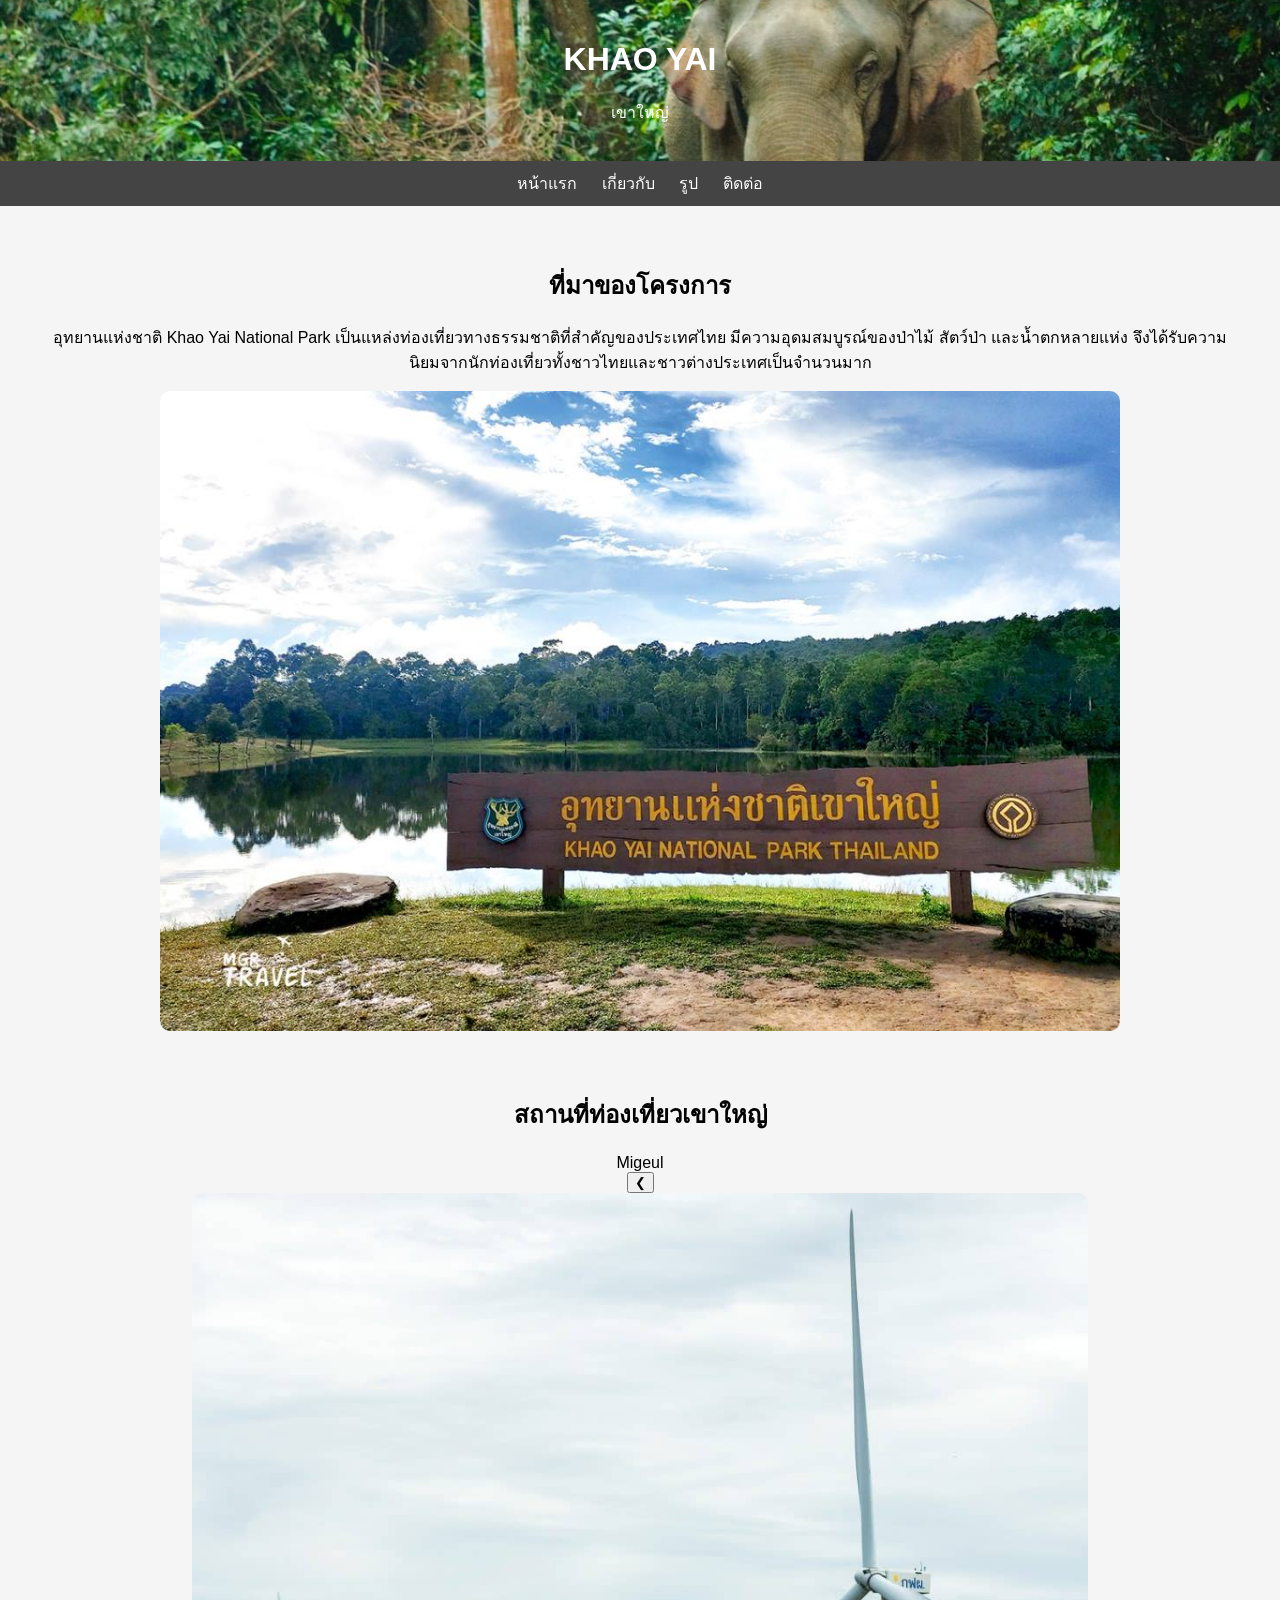
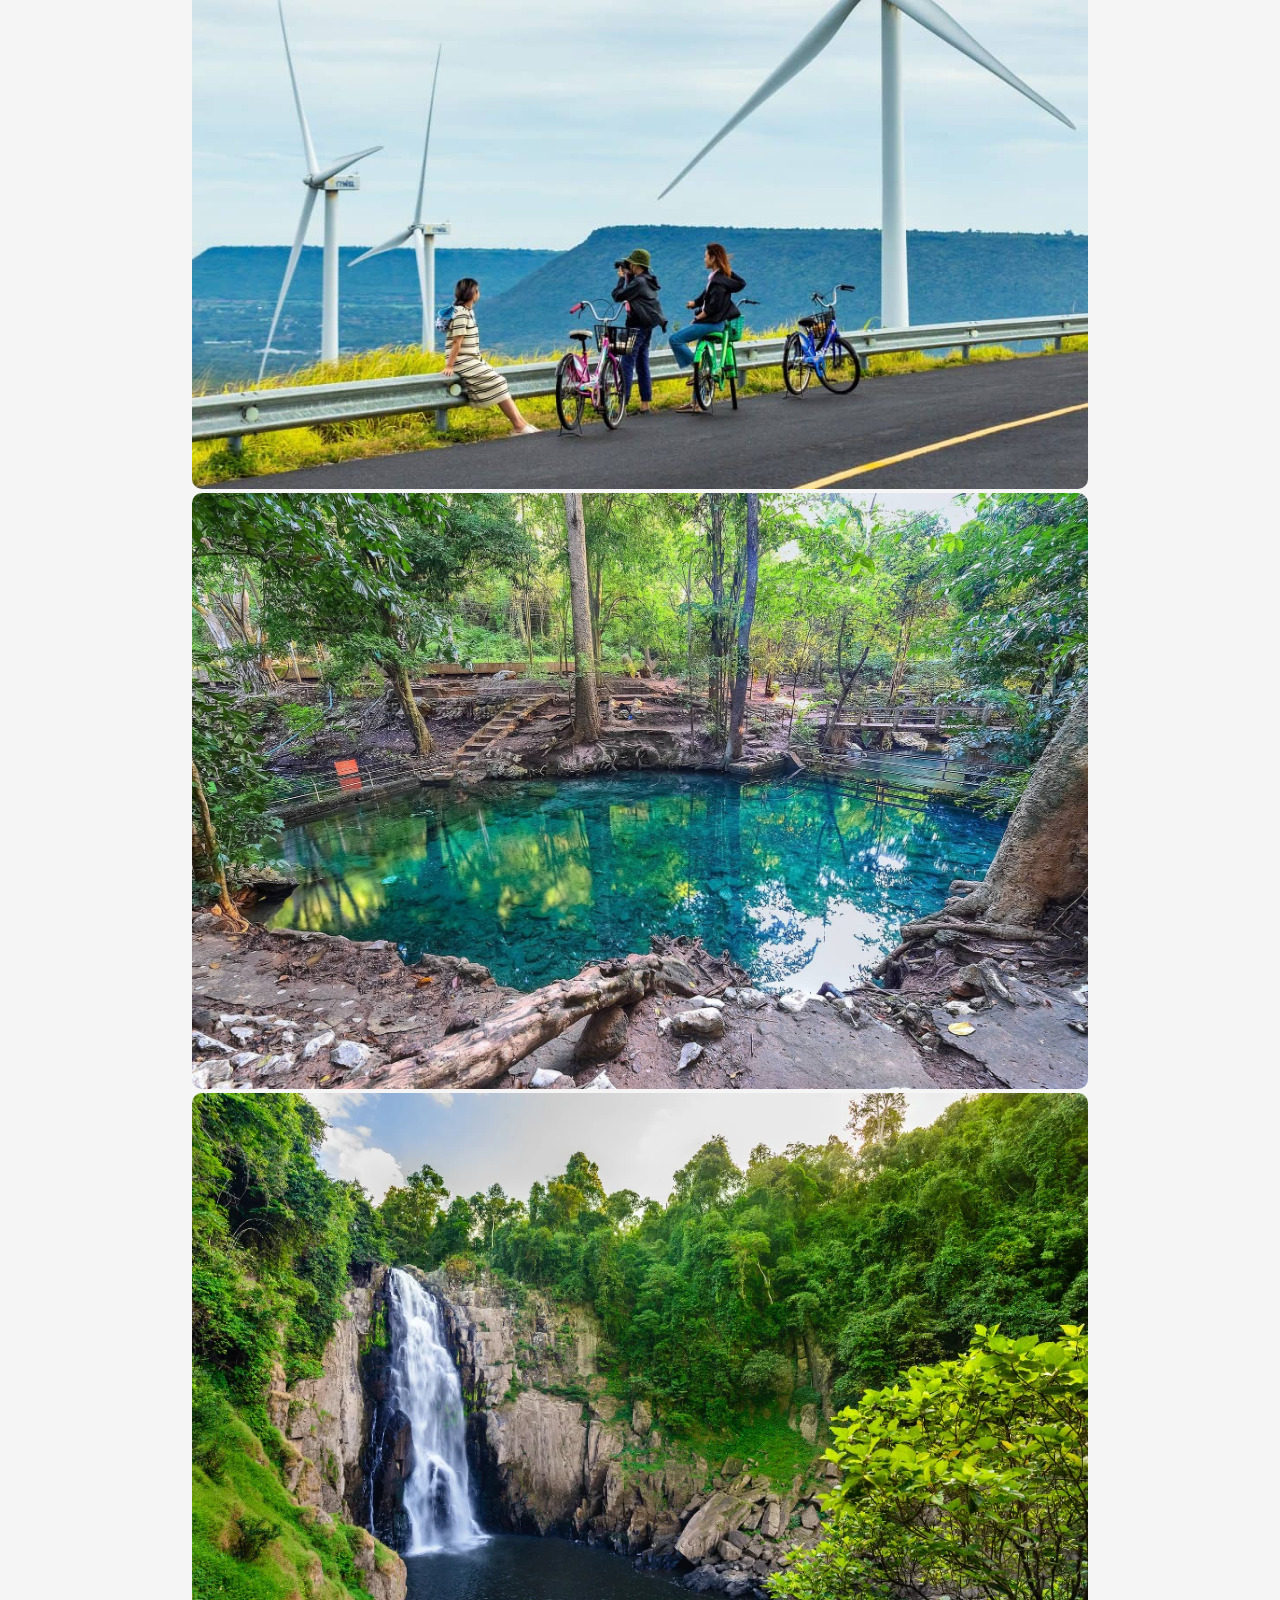
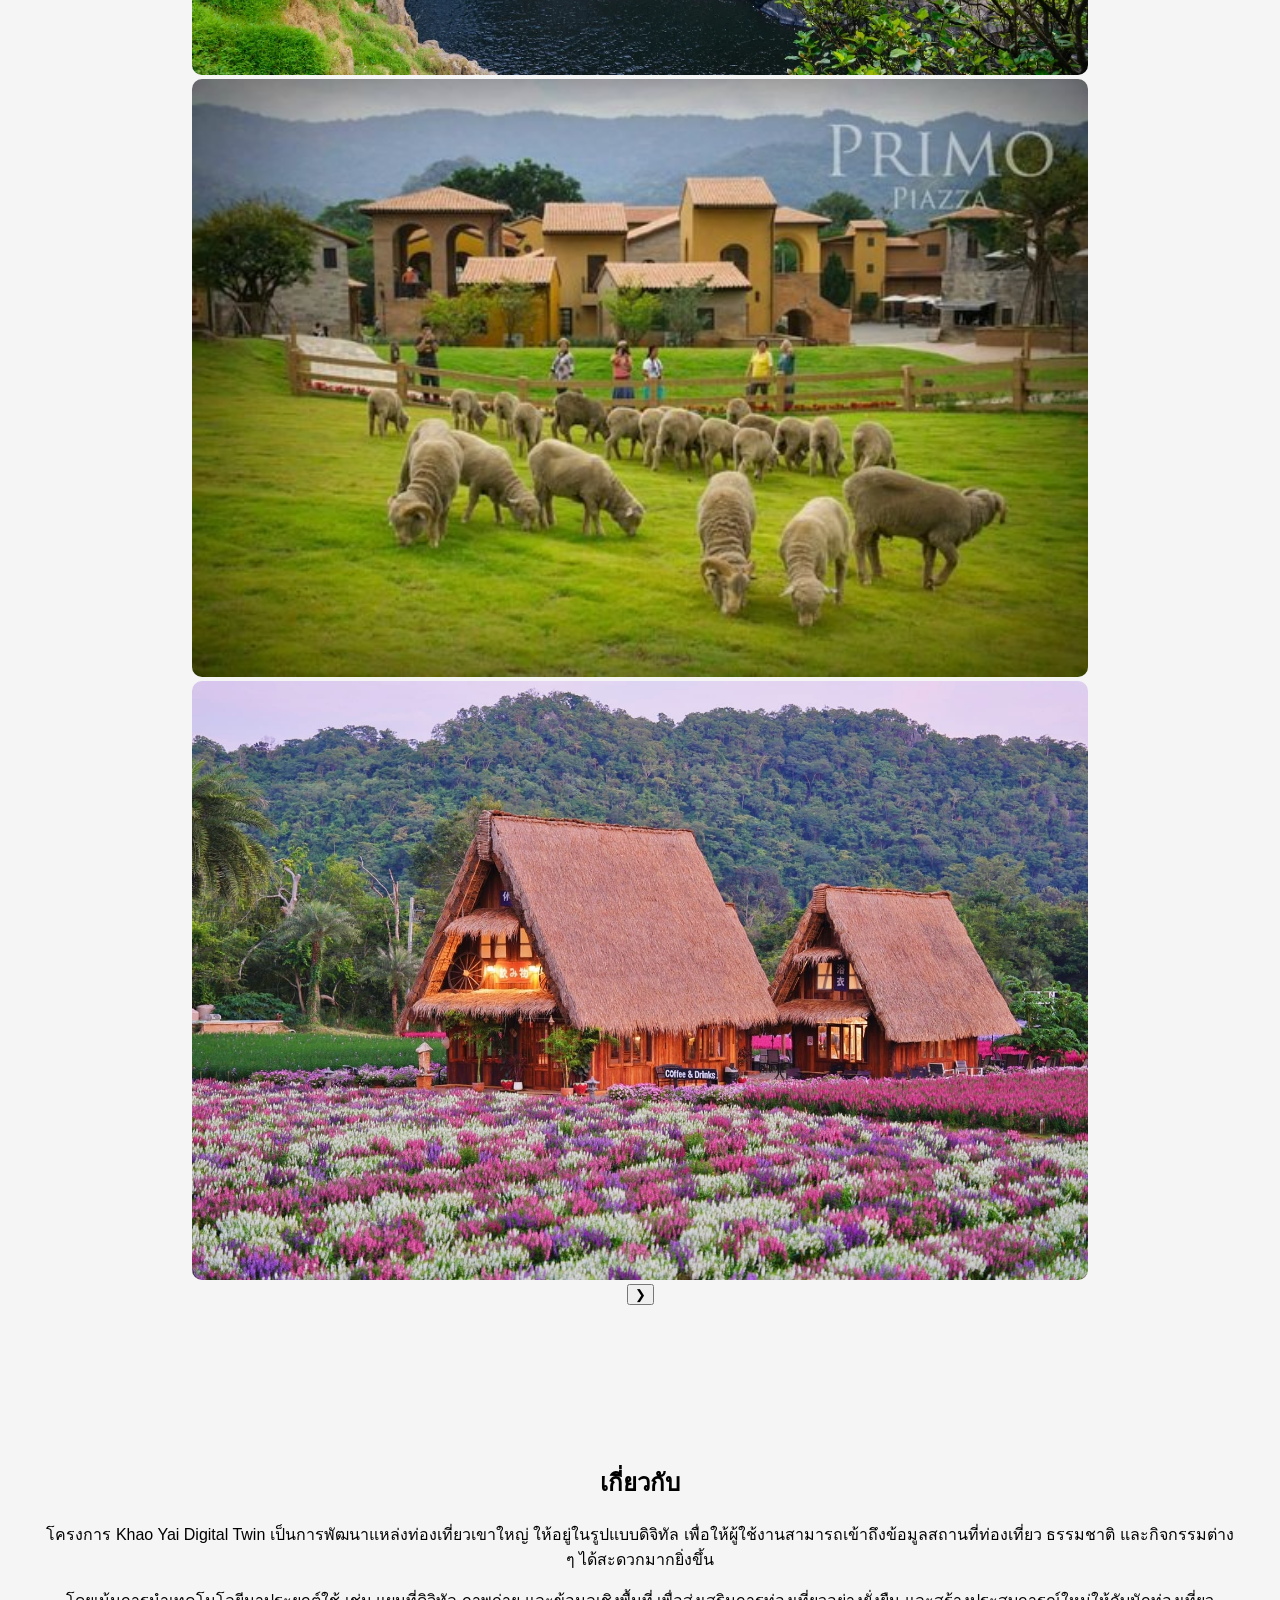
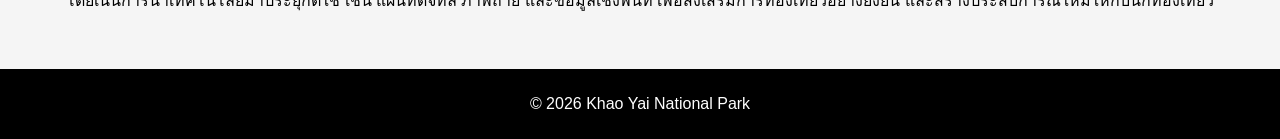
==== index.html @ 173e45ea "Update index.html" ====
<!DOCTYPE html>
<html lang="th">
<head>
<meta charset="UTF-8">
<title>KHAO YAI</title>

<style>

body{
    font-family: Arial;
    margin:0;
    background:#f5f5f5;
}
header{
background-image:url("เขาใหญ่3.jpg");
background-size:cover;
background-position:center;
color:white;
padding:20px;
text-align:center;
}

nav{
    background:#444;
    padding:10px;
    text-align:center;
}

nav a{
    color:white;
    margin:10px;
    text-decoration:none;
}

section{
    padding:40px;
    text-align:center;
}

img{
    width:80%;
    border-radius:10px;
}
footer{
    background:#000;
    color:white;
    text-align:center;
    padding:10px;
}

</style>
</head>

<body>

<header>
<h1>KHAO YAI</h1>
<p>เขาใหญ่</p>
</header>

<nav>
<a href="#">หน้าแรก</a>
<a href="#adout">เกี่ยวกับ</a>
<a href="#">รูป</a>
<a href="#">ติดต่อ</a>
</nav>

<section>

<h2>ที่มาของโครงการ</h2>

<p>
อุทยานแห่งชาติ Khao Yai National Park เป็นแหล่งท่องเที่ยวทางธรรมชาติที่สำคัญของประเทศไทย มีความอุดมสมบูรณ์ของป่าไม้ สัตว์ป่า และน้ำตกหลายแห่ง จึงได้รับความนิยมจากนักท่องเที่ยวทั้งชาวไทยและชาวต่างประเทศเป็นจำนวนมาก
</p>

<img src="เขาใหญ่1.jpg">
<section>

<h2>สถานที่ท่องเที่ยวเขาใหญ่</h2>


Migeul
<div class="slider-container">
    <button class="prev" onclick="moveSlide(-1)">&#10094;</button>

    <div class="slider" id="mainSlider">
        <div class="slide active">
            <img src="ที่เที่ยว1.jpg" onclick="openModal(this.src)">
        </div>
        <div class="slide">
            <img src="ที่เที่ยว2.jpg" onclick="openModal(this.src)">
        </div>
        <div class="slide">
            <img src="ที่เที่ยว3.jpg" onclick="openModal(this.src)">
        </div>
        <div class="slide">
            <img src="ที่เที่ยว4.jpg" onclick="openModal(this.src)">
        </div>
        <div class="slide">
            <img src="ที่เที่ยว5.jpg" onclick="openModal(this.src)">
        </div>
    </div>

    <button class="next" onclick="moveSlide(1)">&#10095;</button>
</div>
</section>

<!-- Modal (รูปใหญ่) -->
<div id="modal" class="modal" onclick="closeModal()">
  <img id="modalImg">
</div>
</section>
<section id="about">
  <h2>เกี่ยวกับ</h2>
  <p>
    โครงการ Khao Yai Digital Twin เป็นการพัฒนาแหล่งท่องเที่ยวเขาใหญ่
    ให้อยู่ในรูปแบบดิจิทัล เพื่อให้ผู้ใช้งานสามารถเข้าถึงข้อมูลสถานที่ท่องเที่ยว
    ธรรมชาติ และกิจกรรมต่าง ๆ ได้สะดวกมากยิ่งขึ้น
  </p>

  <p>
    โดยเน้นการนำเทคโนโลยีมาประยุกต์ใช้ เช่น แผนที่ดิจิทัล ภาพถ่าย และข้อมูลเชิงพื้นที่
    เพื่อส่งเสริมการท่องเที่ยวอย่างยั่งยืน และสร้างประสบการณ์ใหม่ให้กับนักท่องเที่ยว
  </p>
</section>
<footer>
<p>© 2026 Khao Yai National Park</p>
</footer>

</body>
</html>
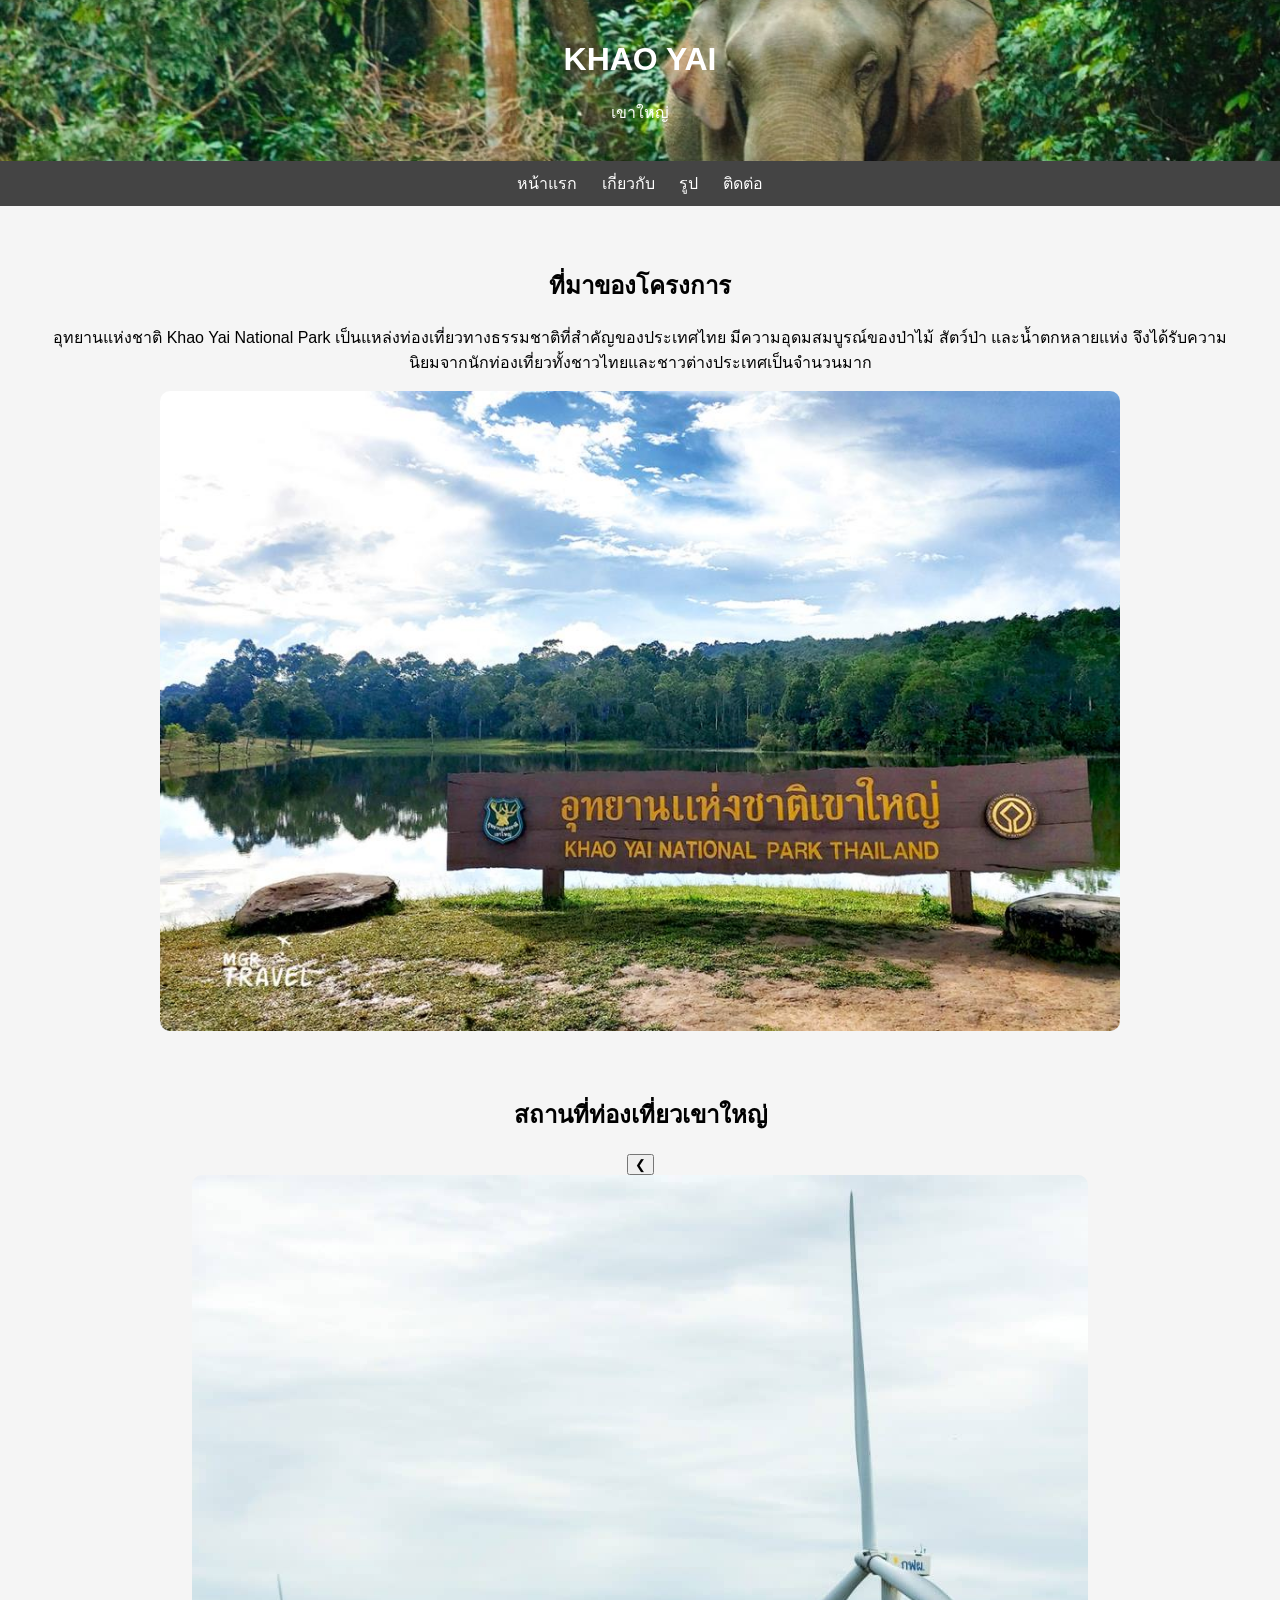
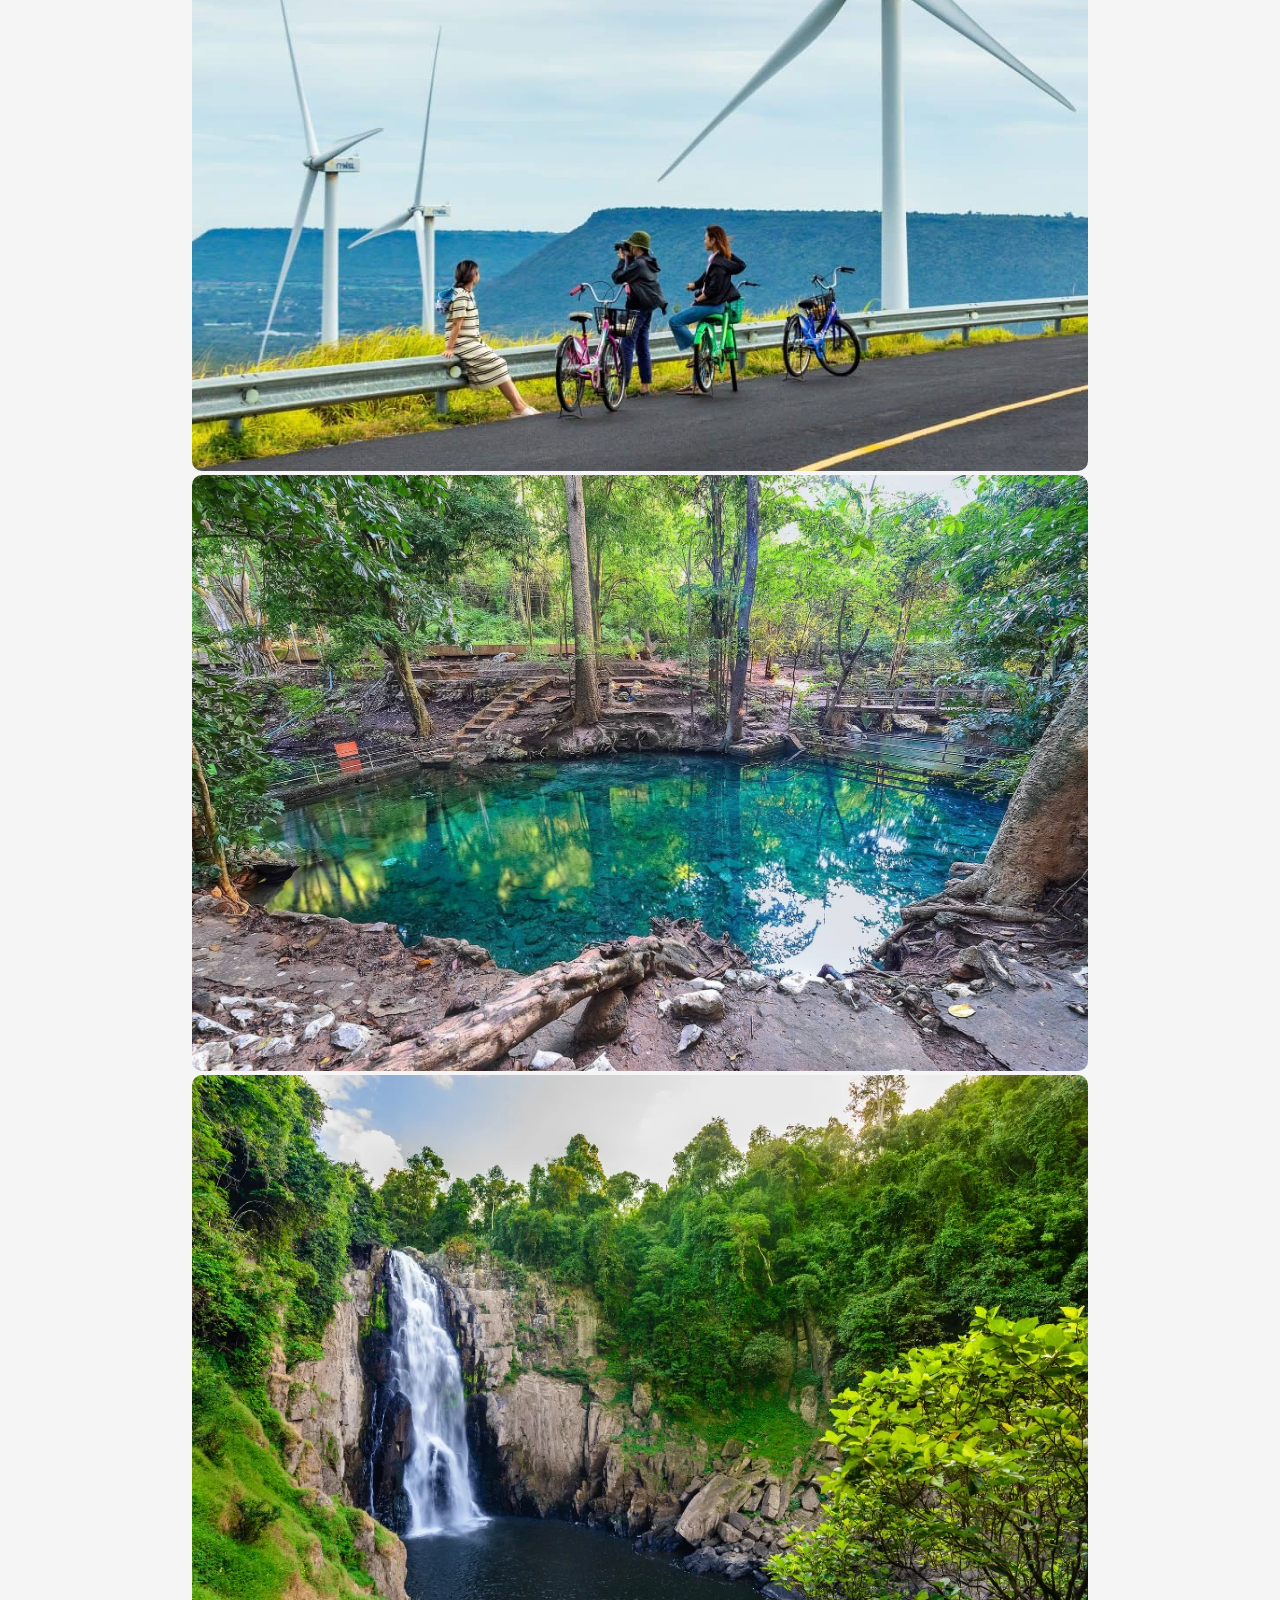
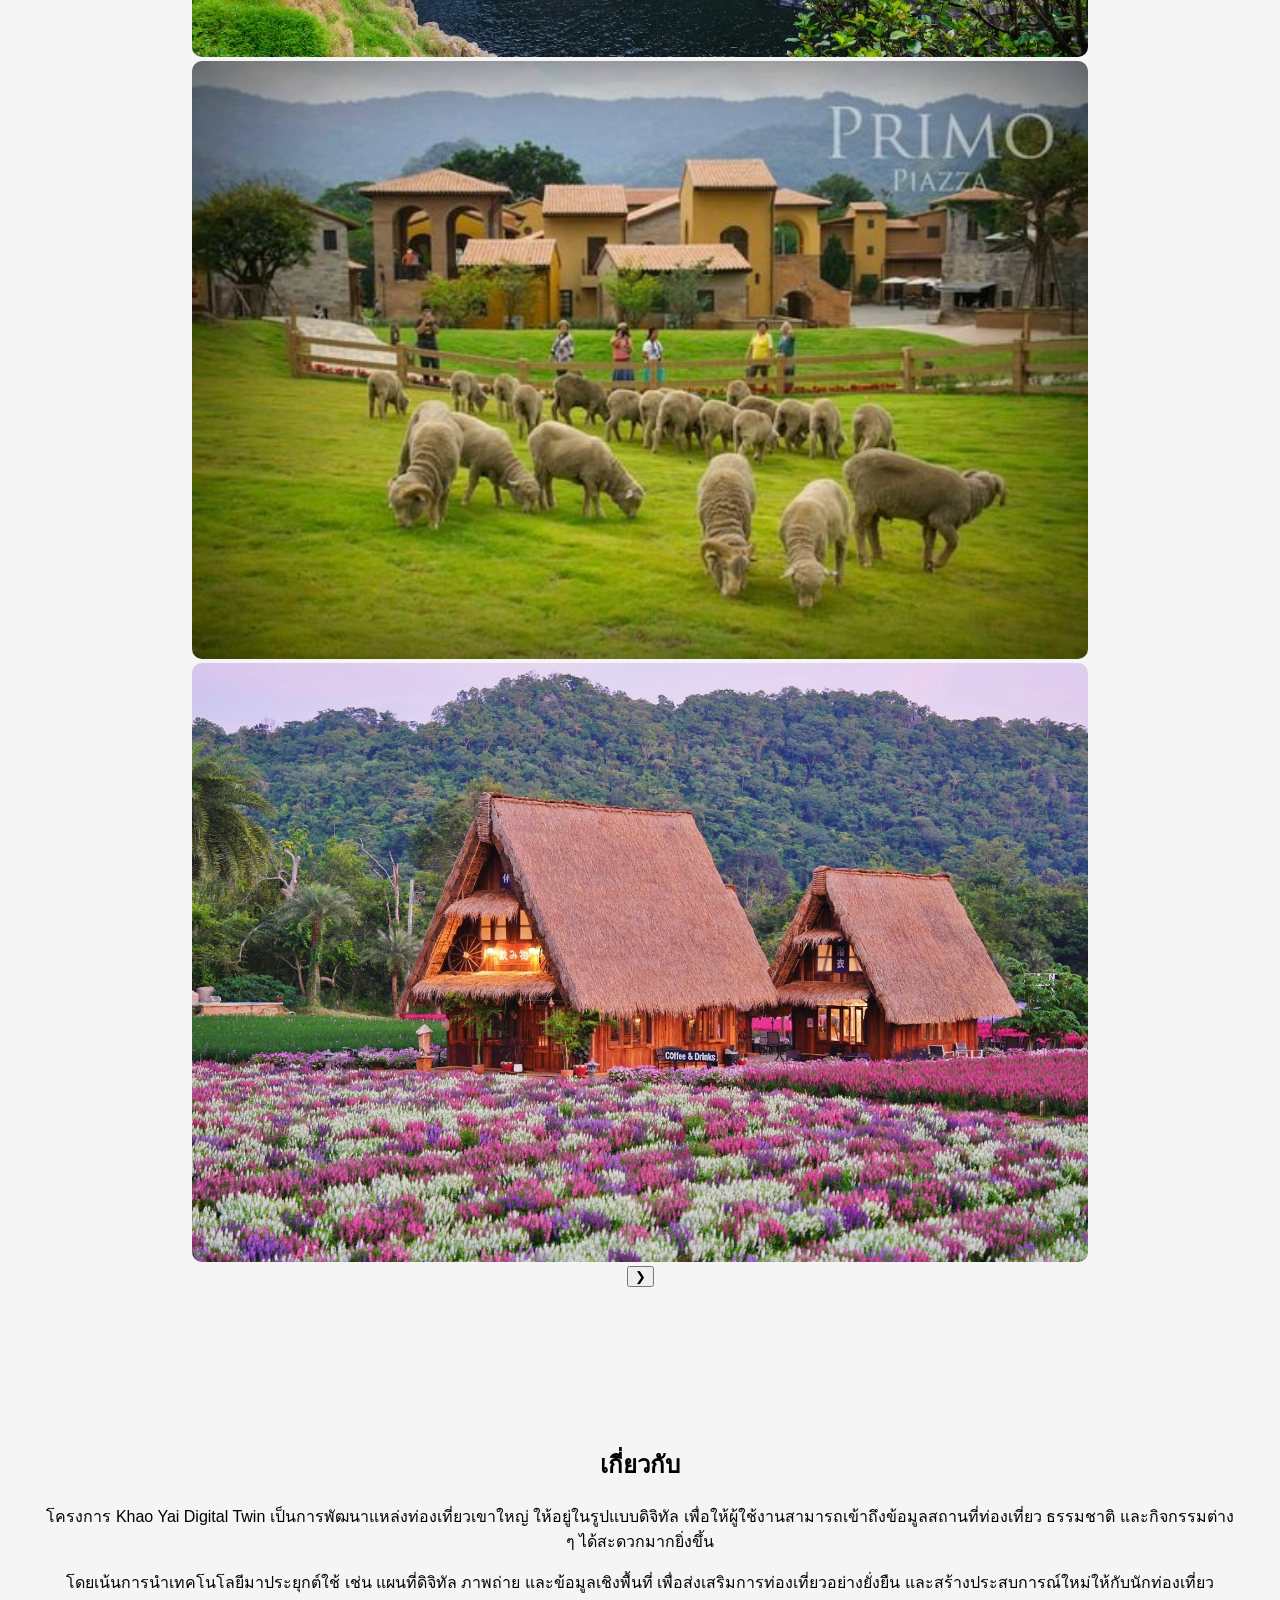
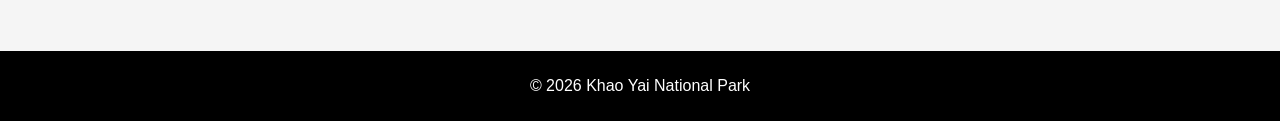
==== commit 3a72fb37: "Update index.html" ====
--- a/index.html
+++ b/index.html
@@ -78,8 +78,6 @@
 
 <h2>สถานที่ท่องเที่ยวเขาใหญ่</h2>
 
-
-Migeul
 <div class="slider-container">
     <button class="prev" onclick="moveSlide(-1)">&#10094;</button>
 
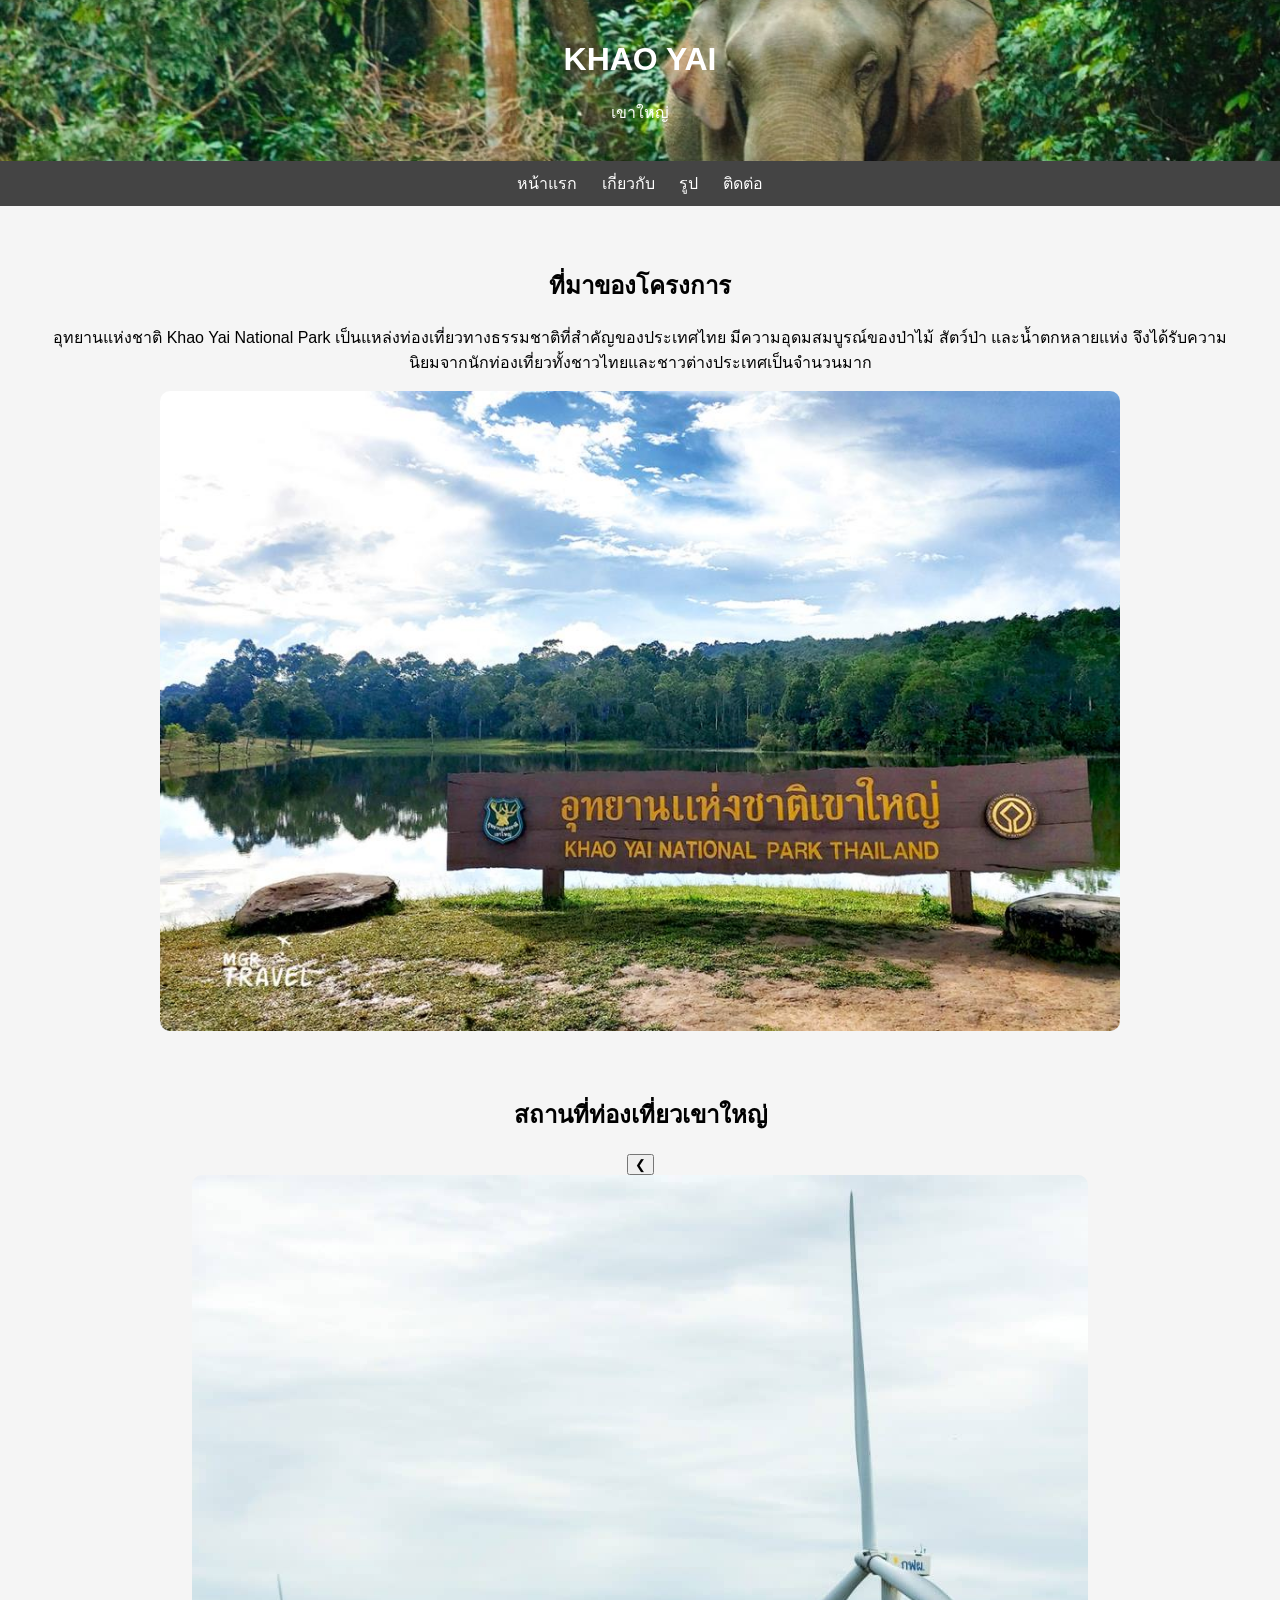
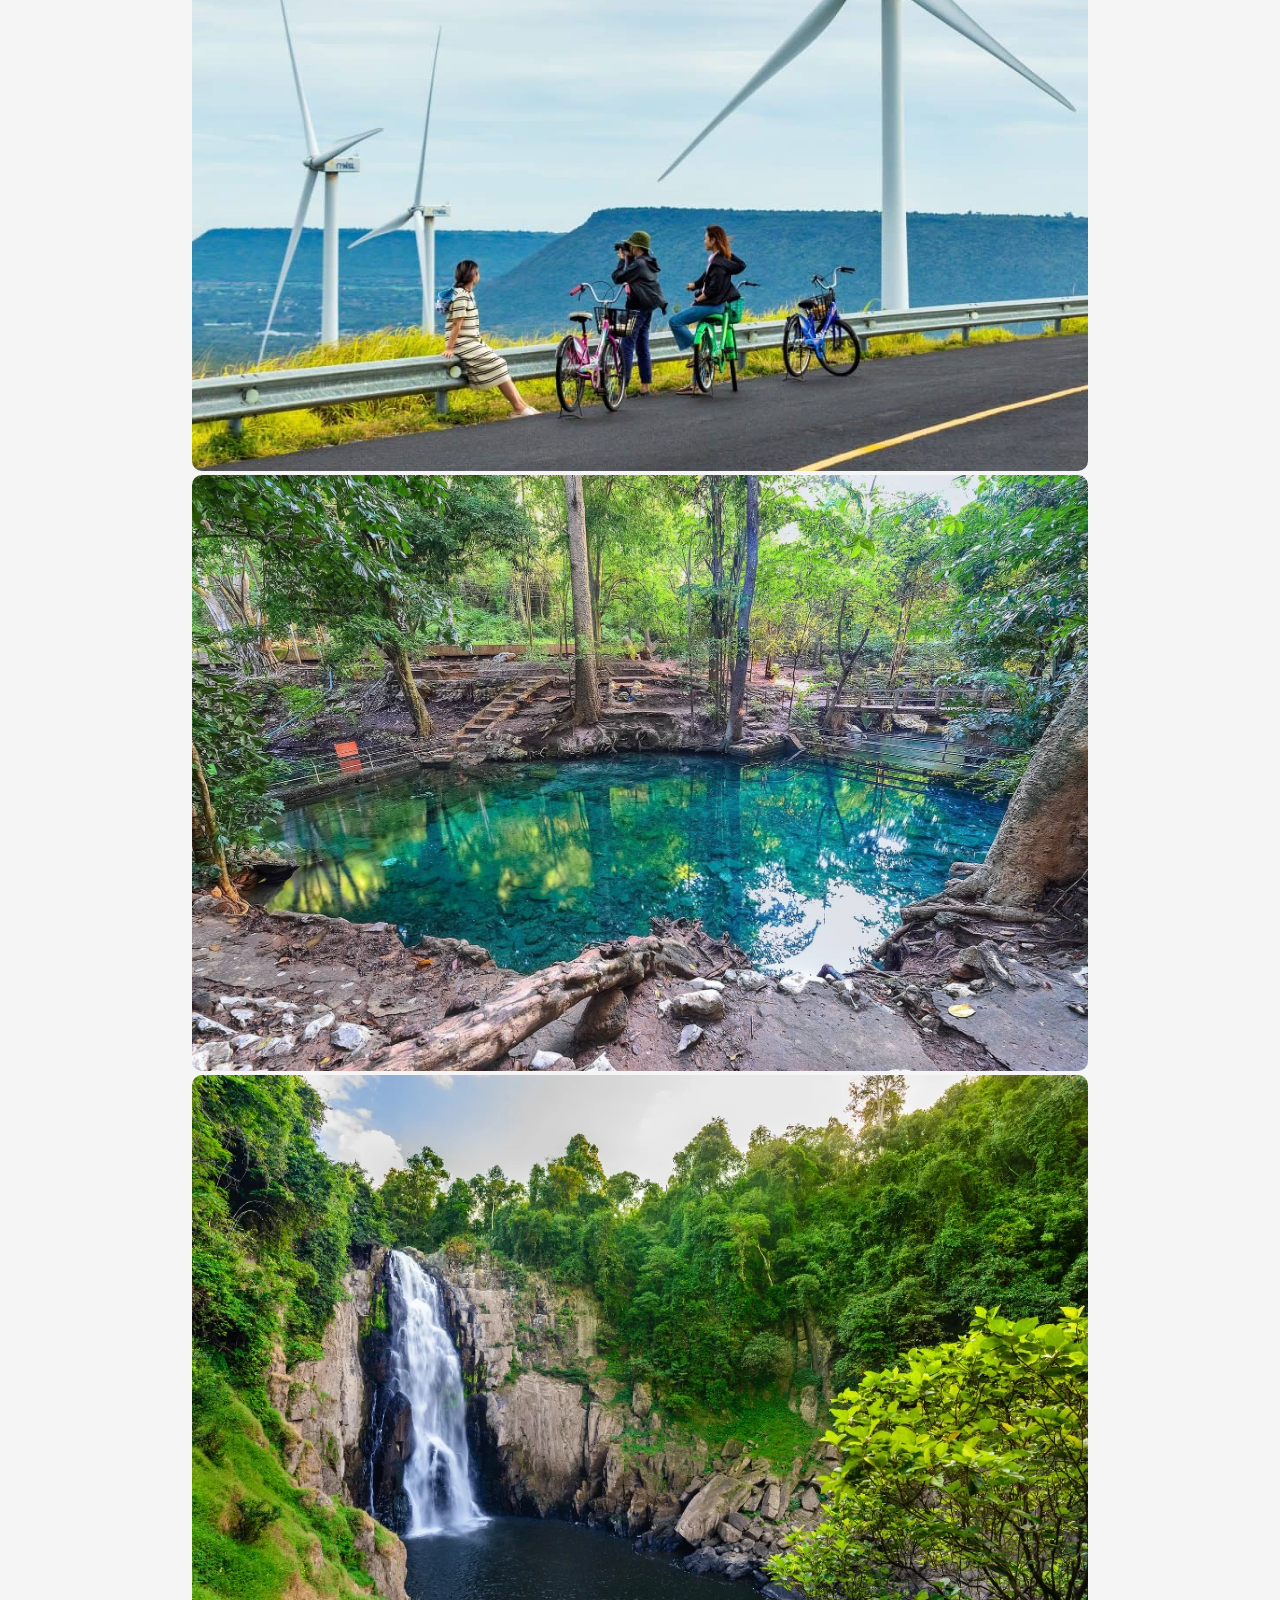
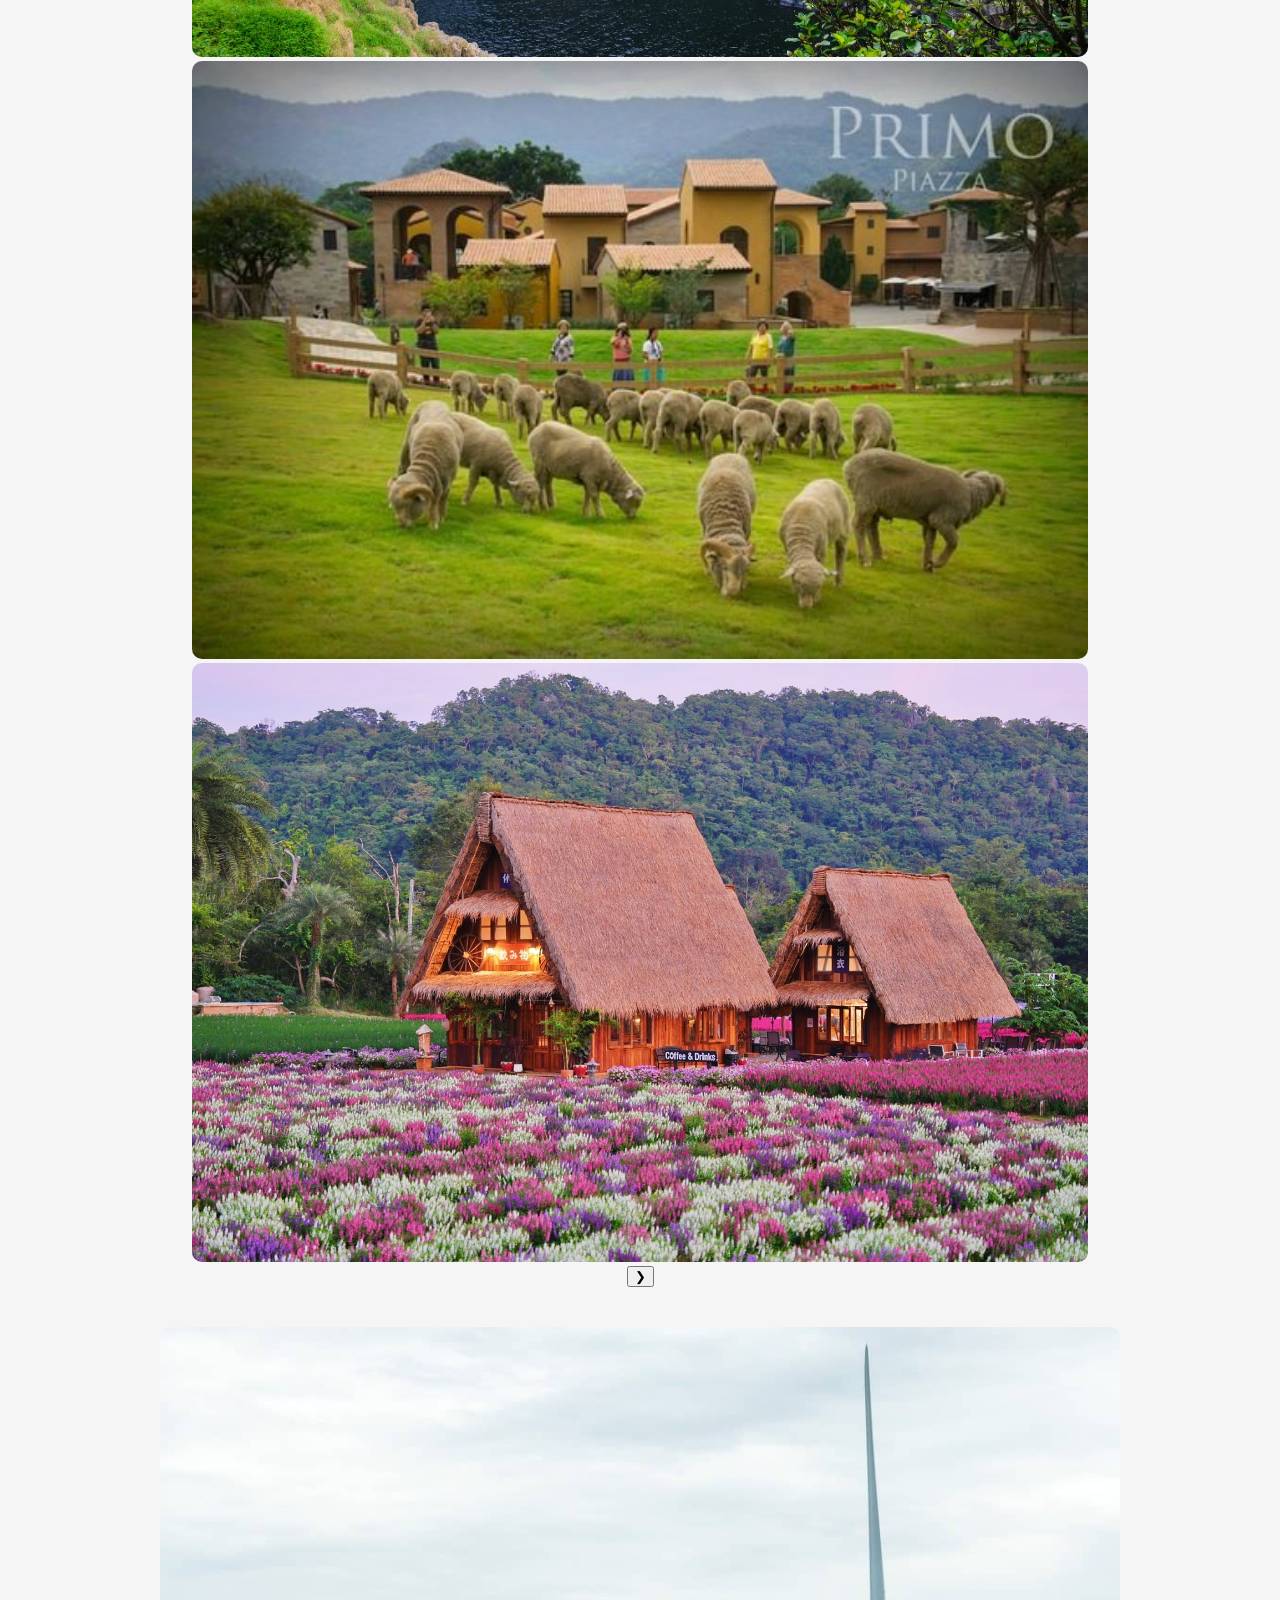
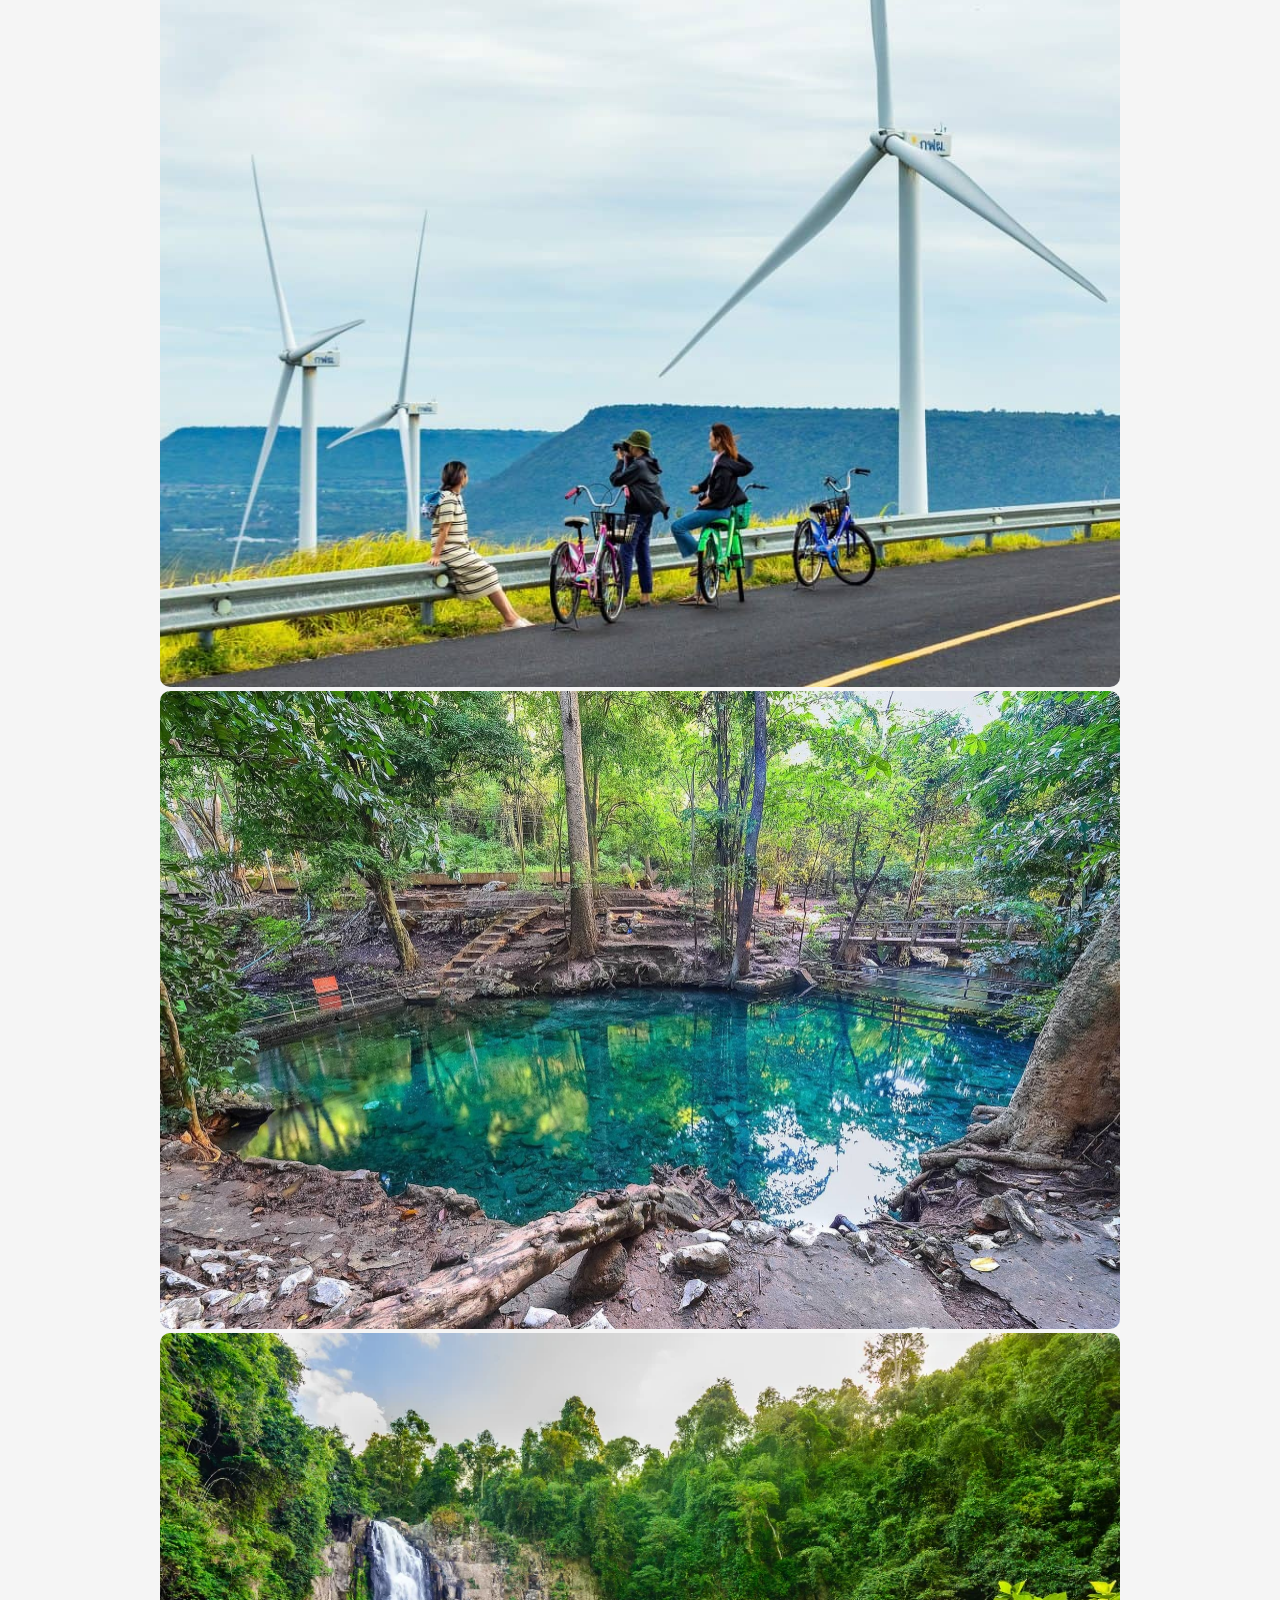
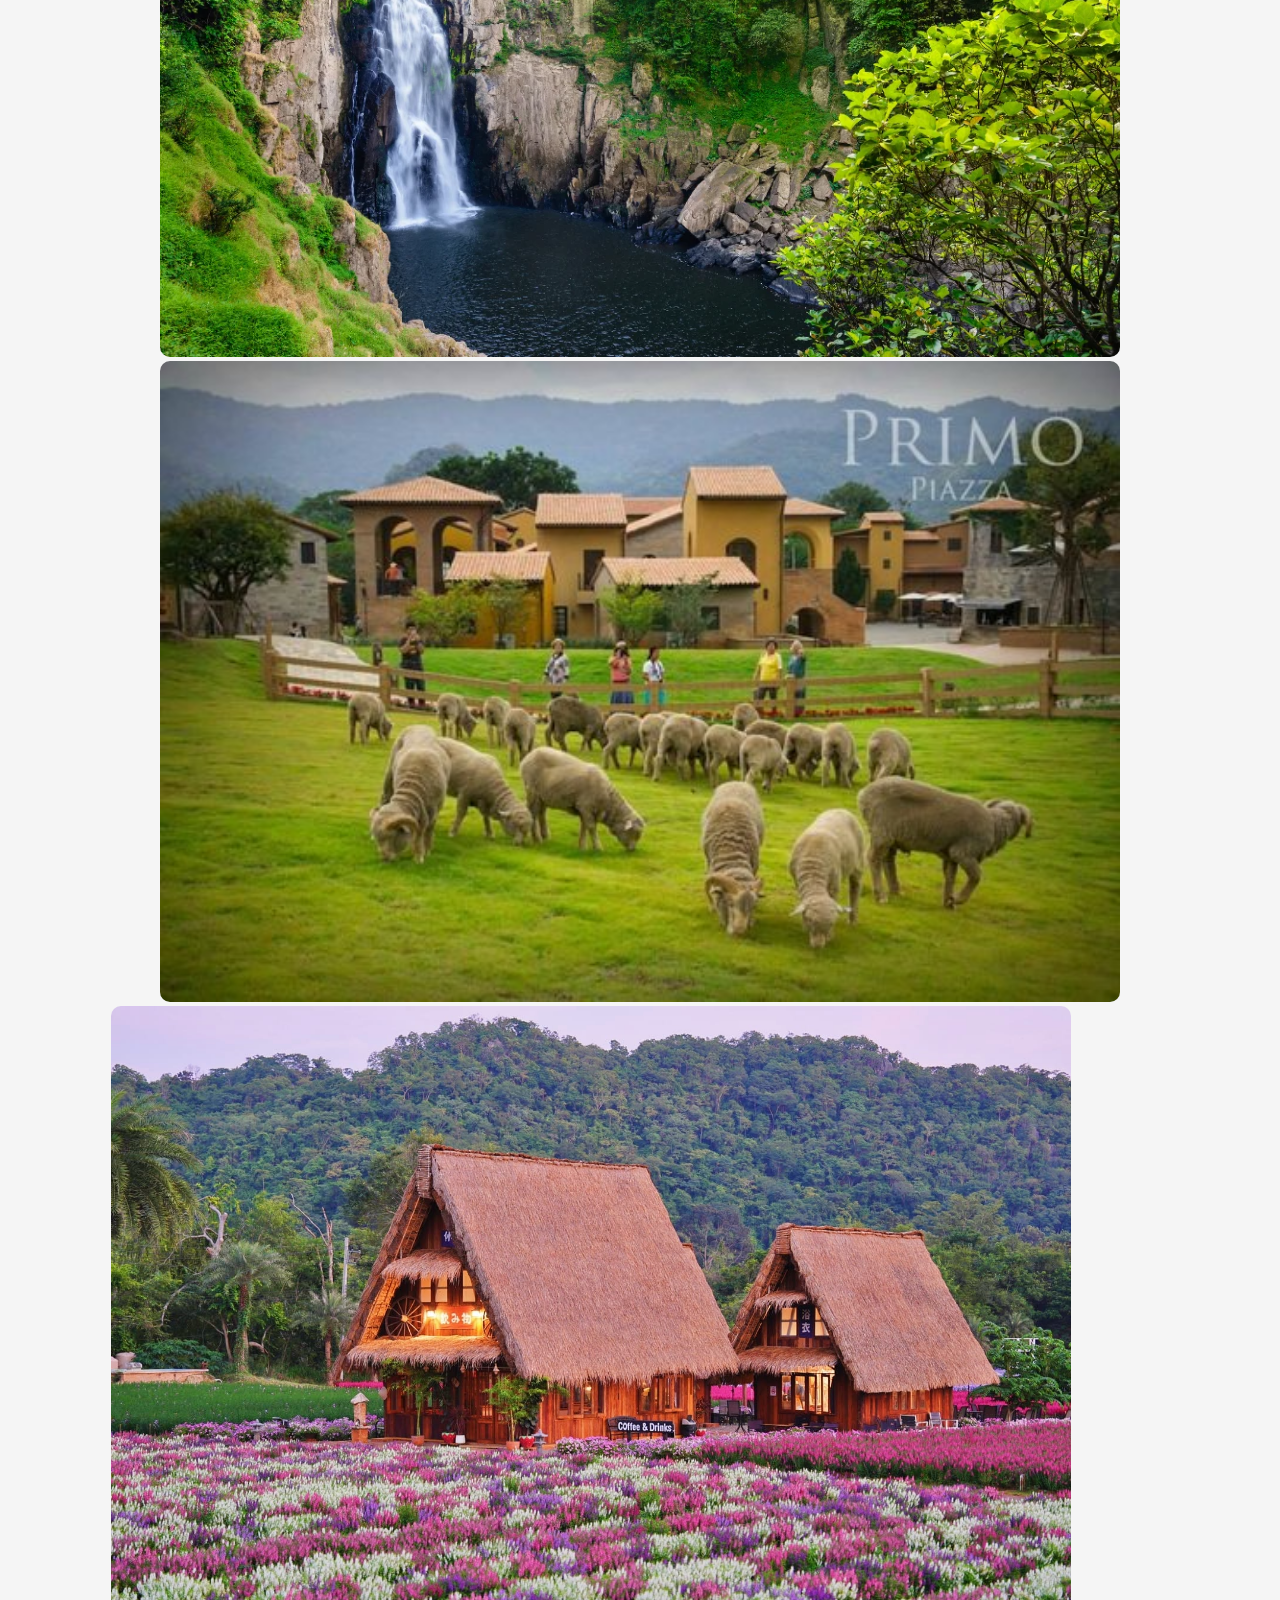
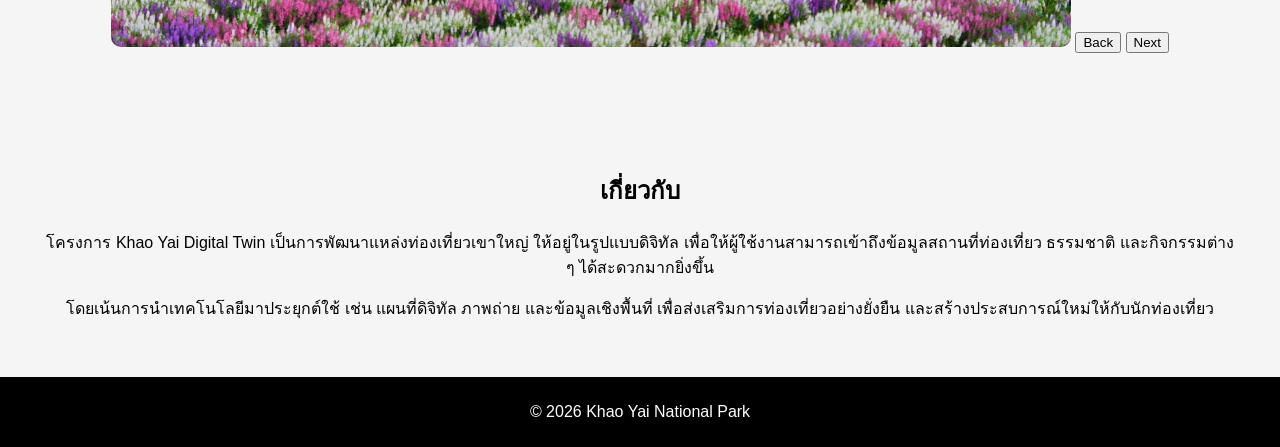
==== commit 445d8052: "Update index.html" ====
--- a/index.html
+++ b/index.html
@@ -102,7 +102,16 @@
     <button class="next" onclick="moveSlide(1)">&#10095;</button>
 </div>
 </section>
-
+<div class="slider-container">
+  <img src="ที่เที่ยว1.jpg" class="slide">
+  <img src="ที่เที่ยว2.jpg" class="slide">
+  <img src="ที่เที่ยว3.jpg" class="slide">
+  <img src="ที่เที่ยว4.jpg" class="slide">
+  <img src="ที่เที่ยว5.jpeg" class="slide">
+    
+  <button onclick="slide(-1)">Back</button>
+  <button onclick="slide(1)">Next</button>
+</div>
 <!-- Modal (รูปใหญ่) -->
 <div id="modal" class="modal" onclick="closeModal()">
   <img id="modalImg">
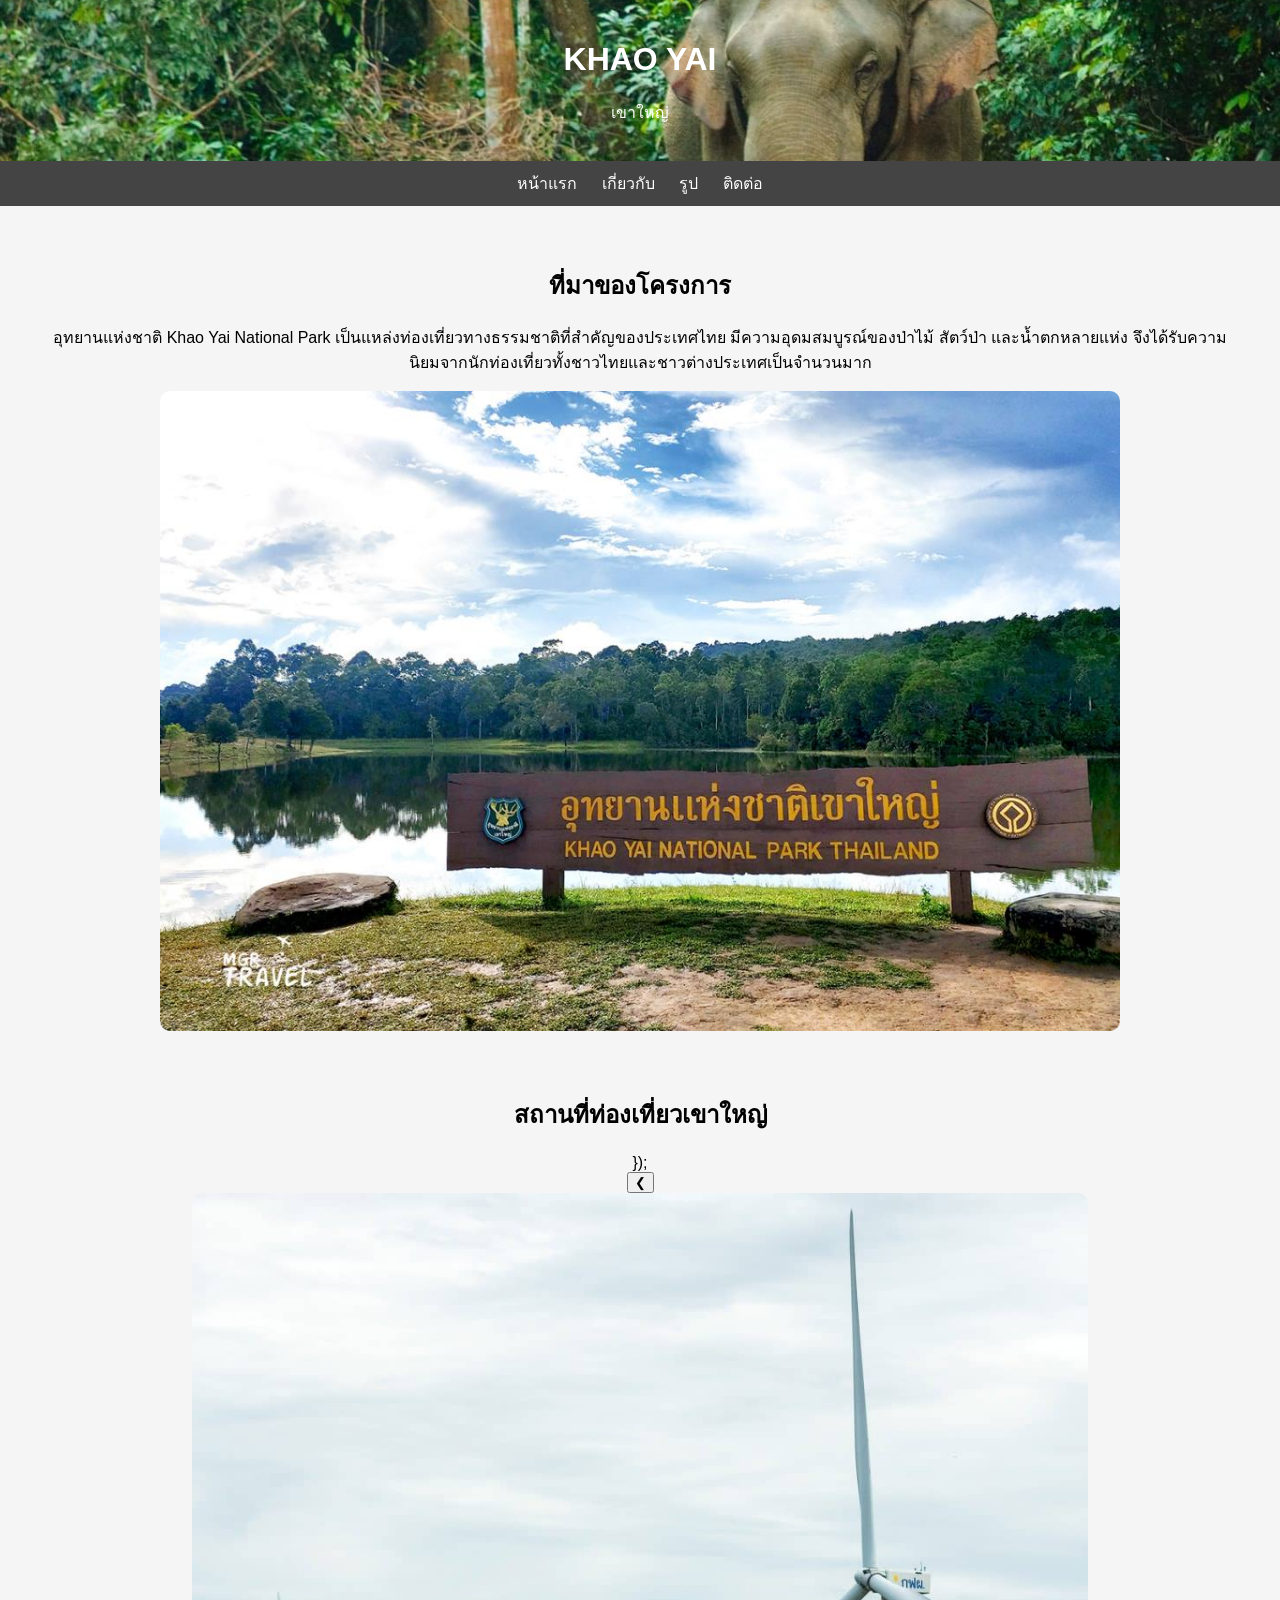
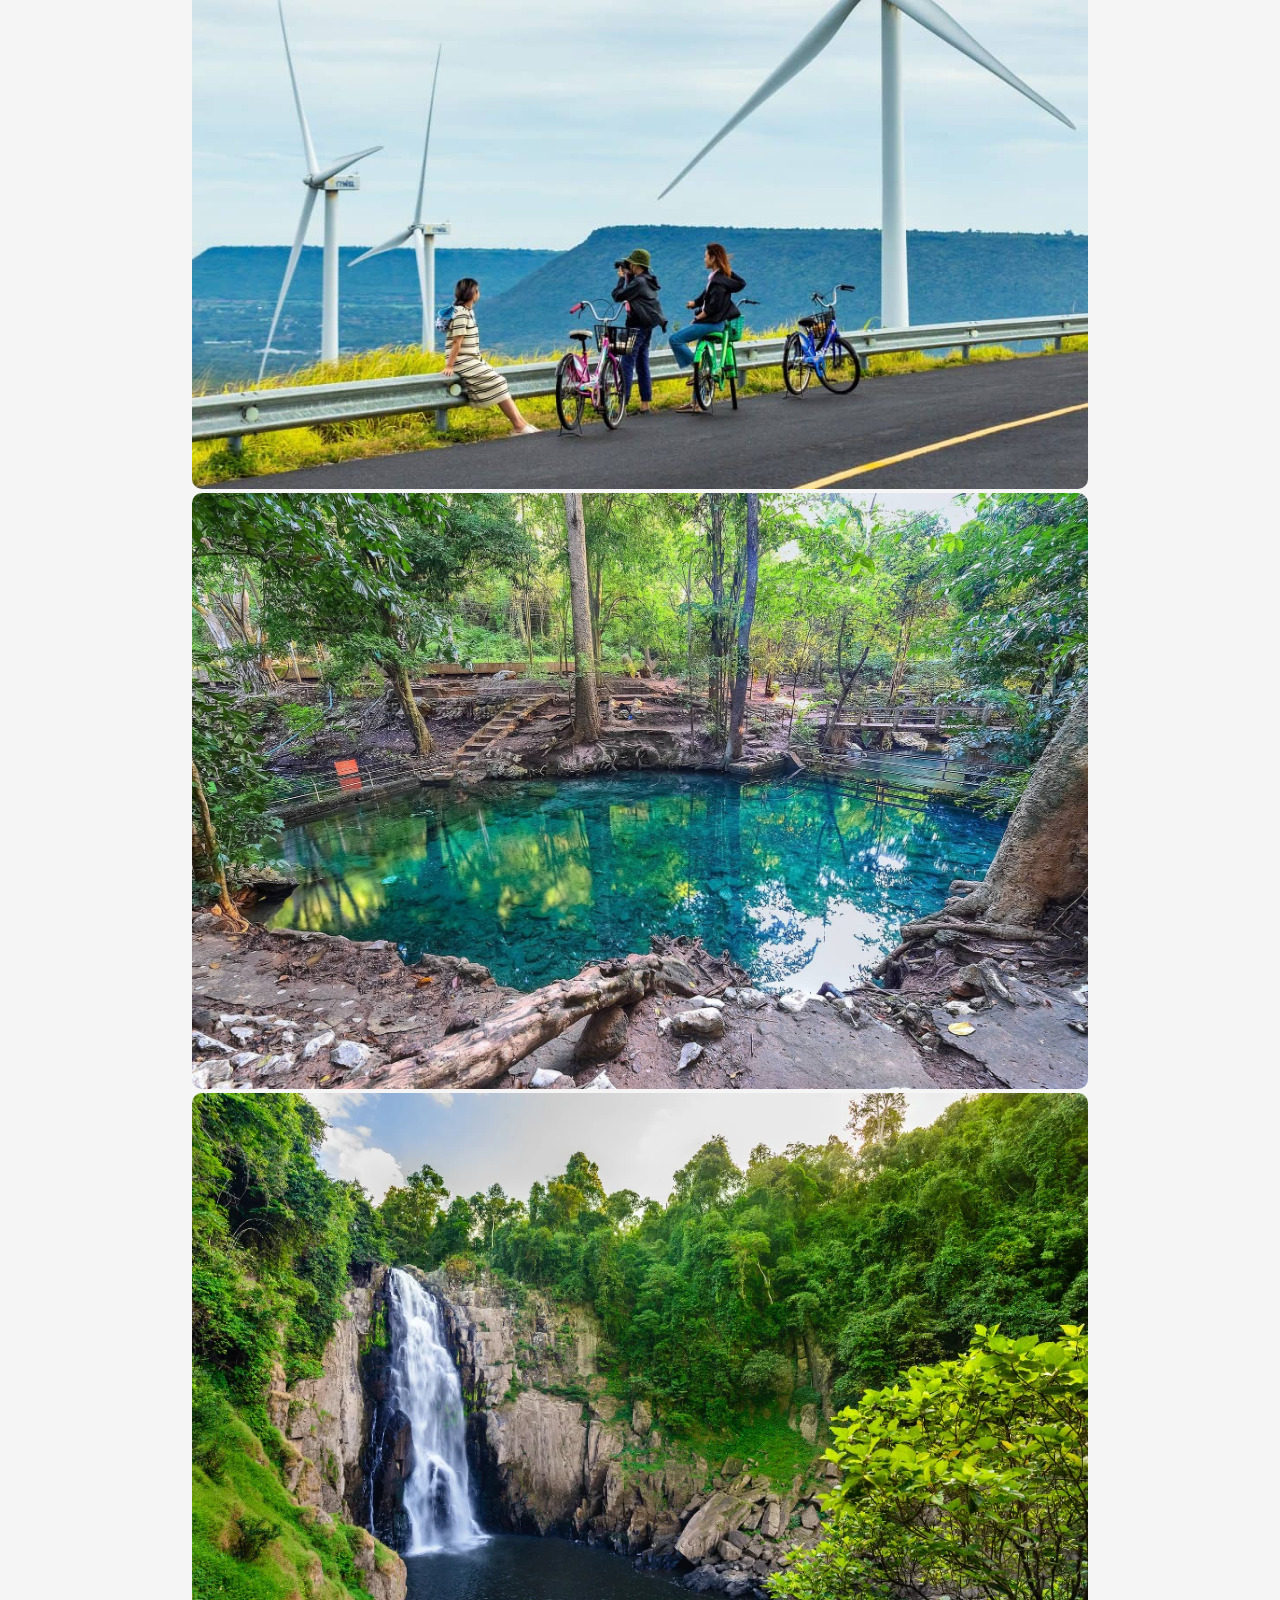
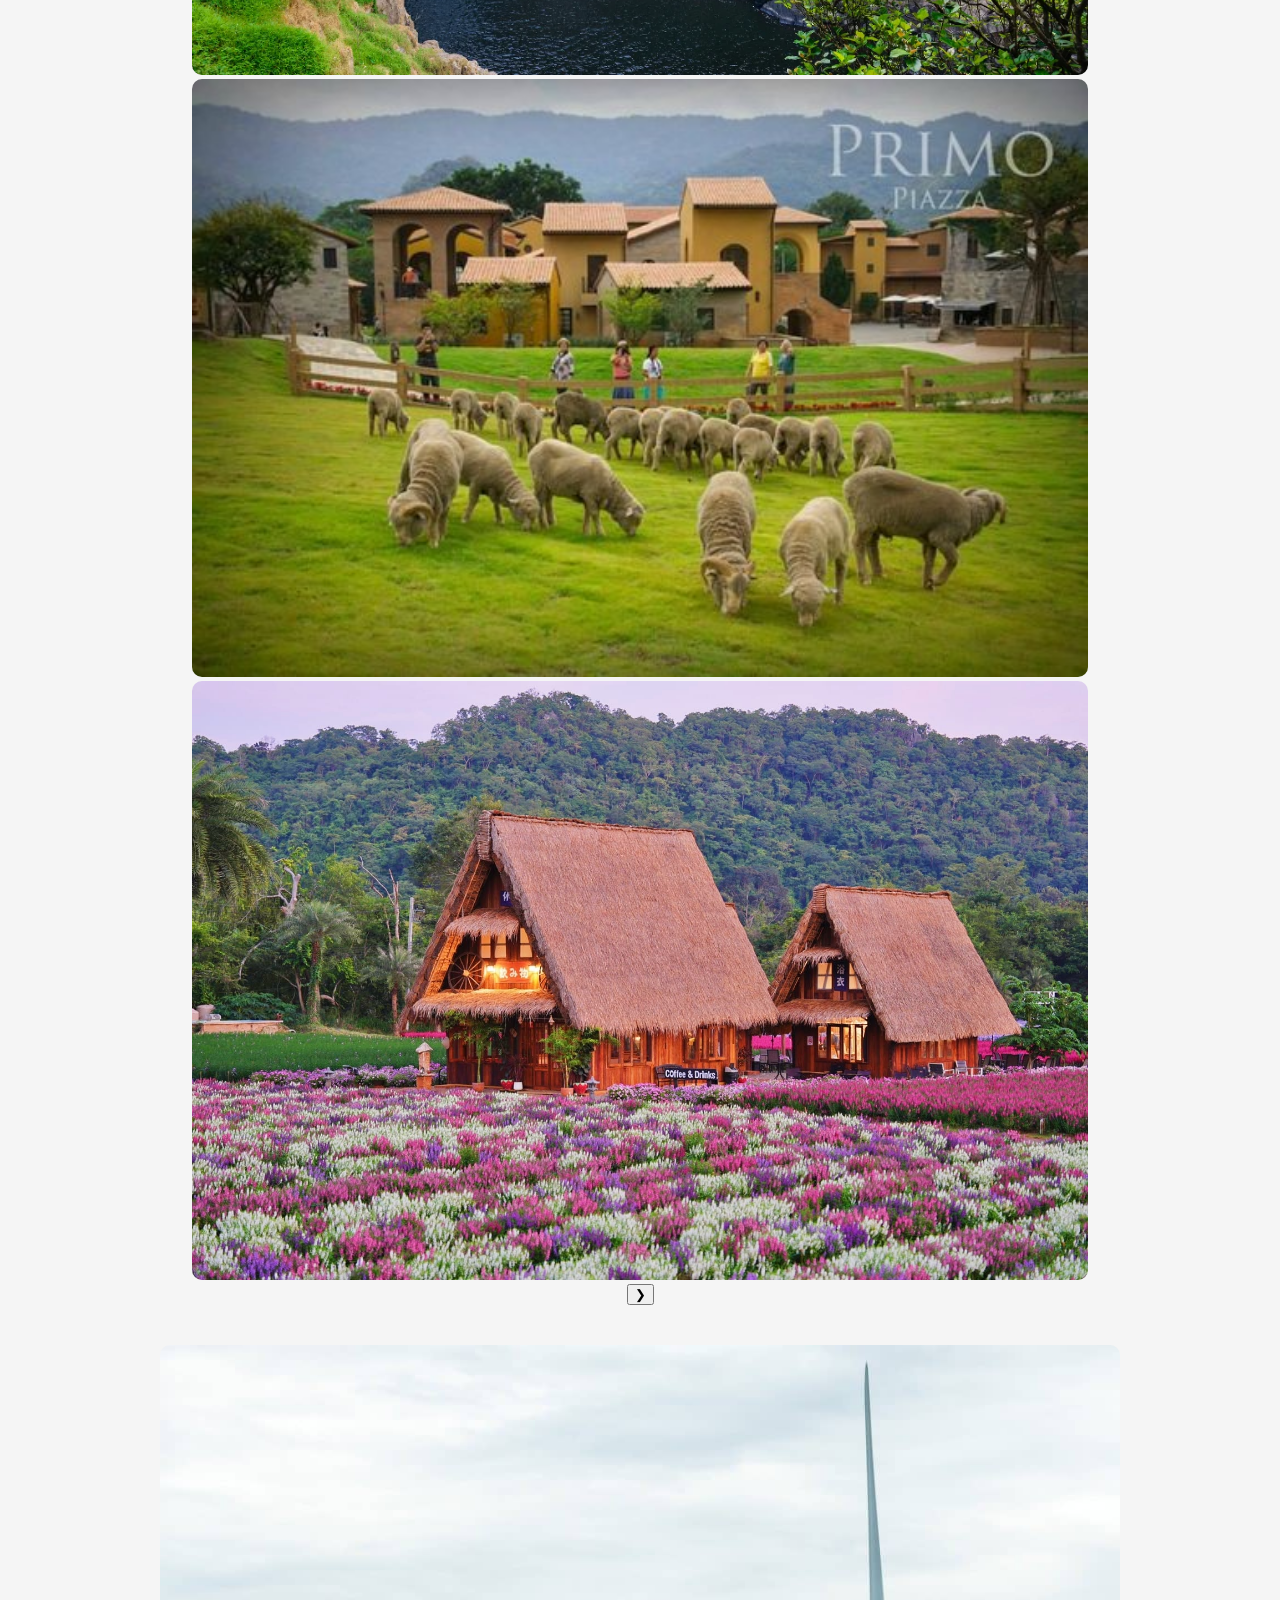
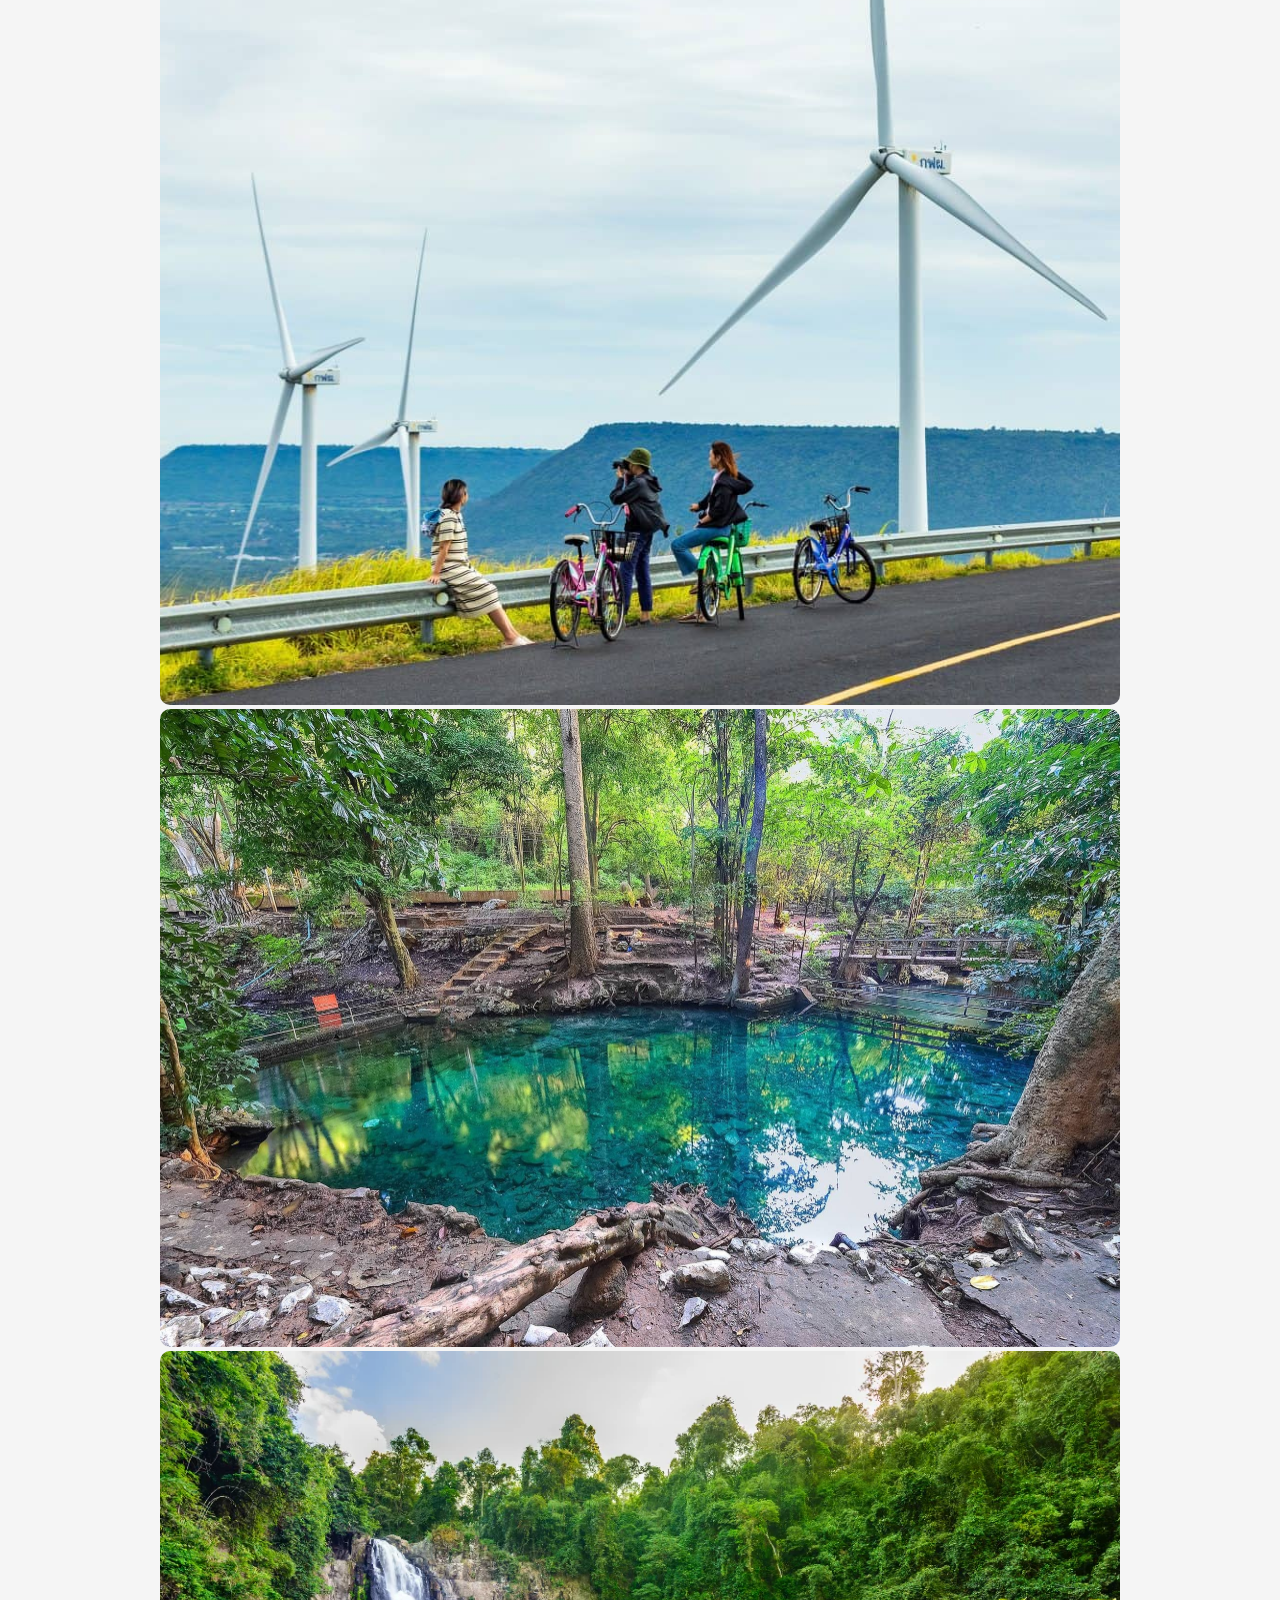
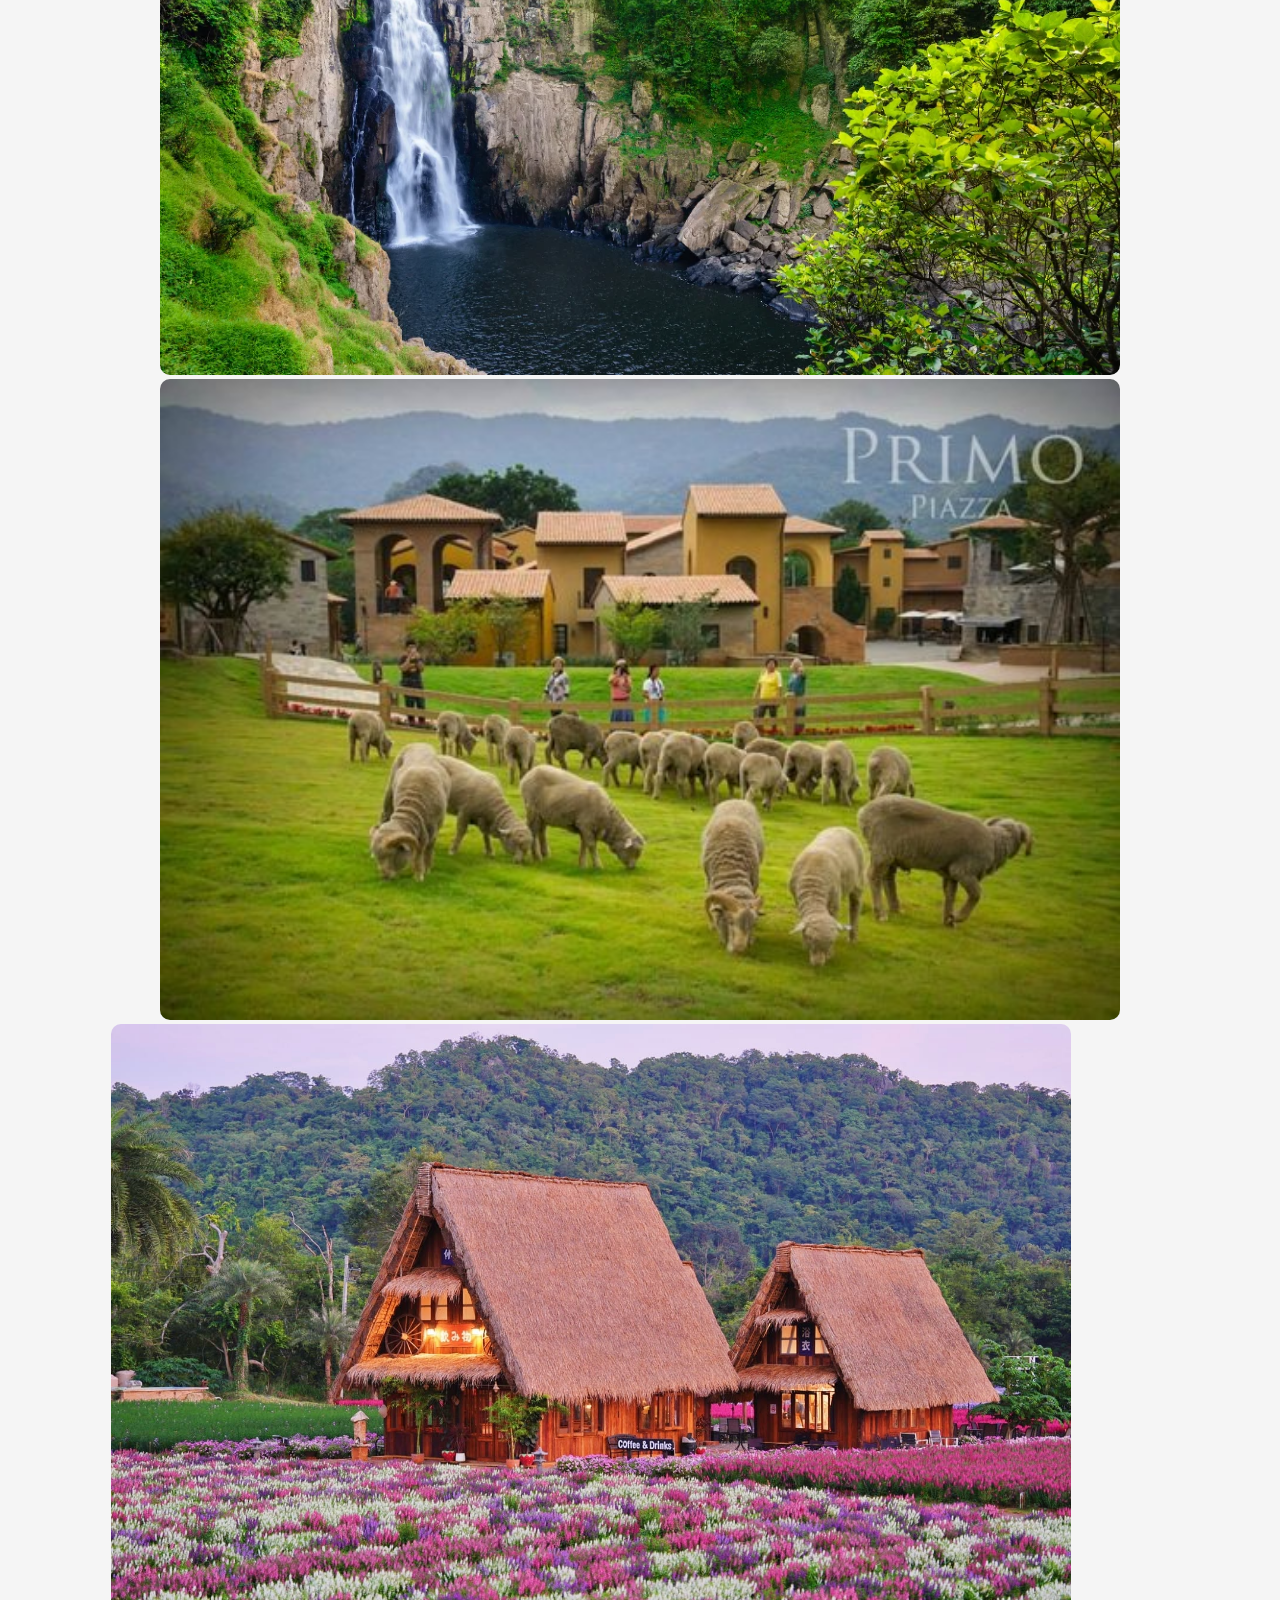
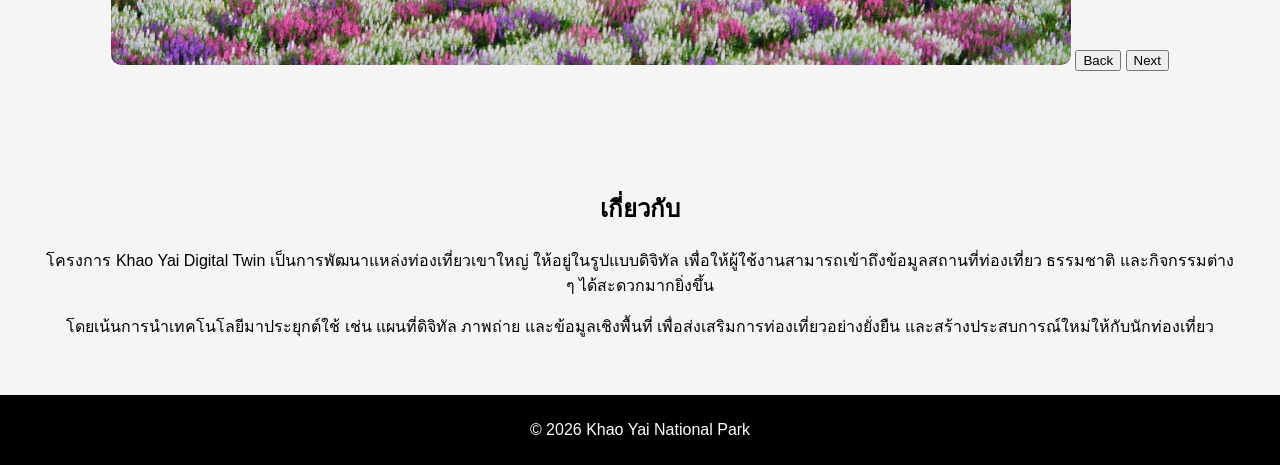
==== commit e633fc55: "Update index.html" ====
--- a/index.html
+++ b/index.html
@@ -77,7 +77,8 @@
 <section>
 
 <h2>สถานที่ท่องเที่ยวเขาใหญ่</h2>
-
+    });
+</script>
 <div class="slider-container">
     <button class="prev" onclick="moveSlide(-1)">&#10094;</button>
 
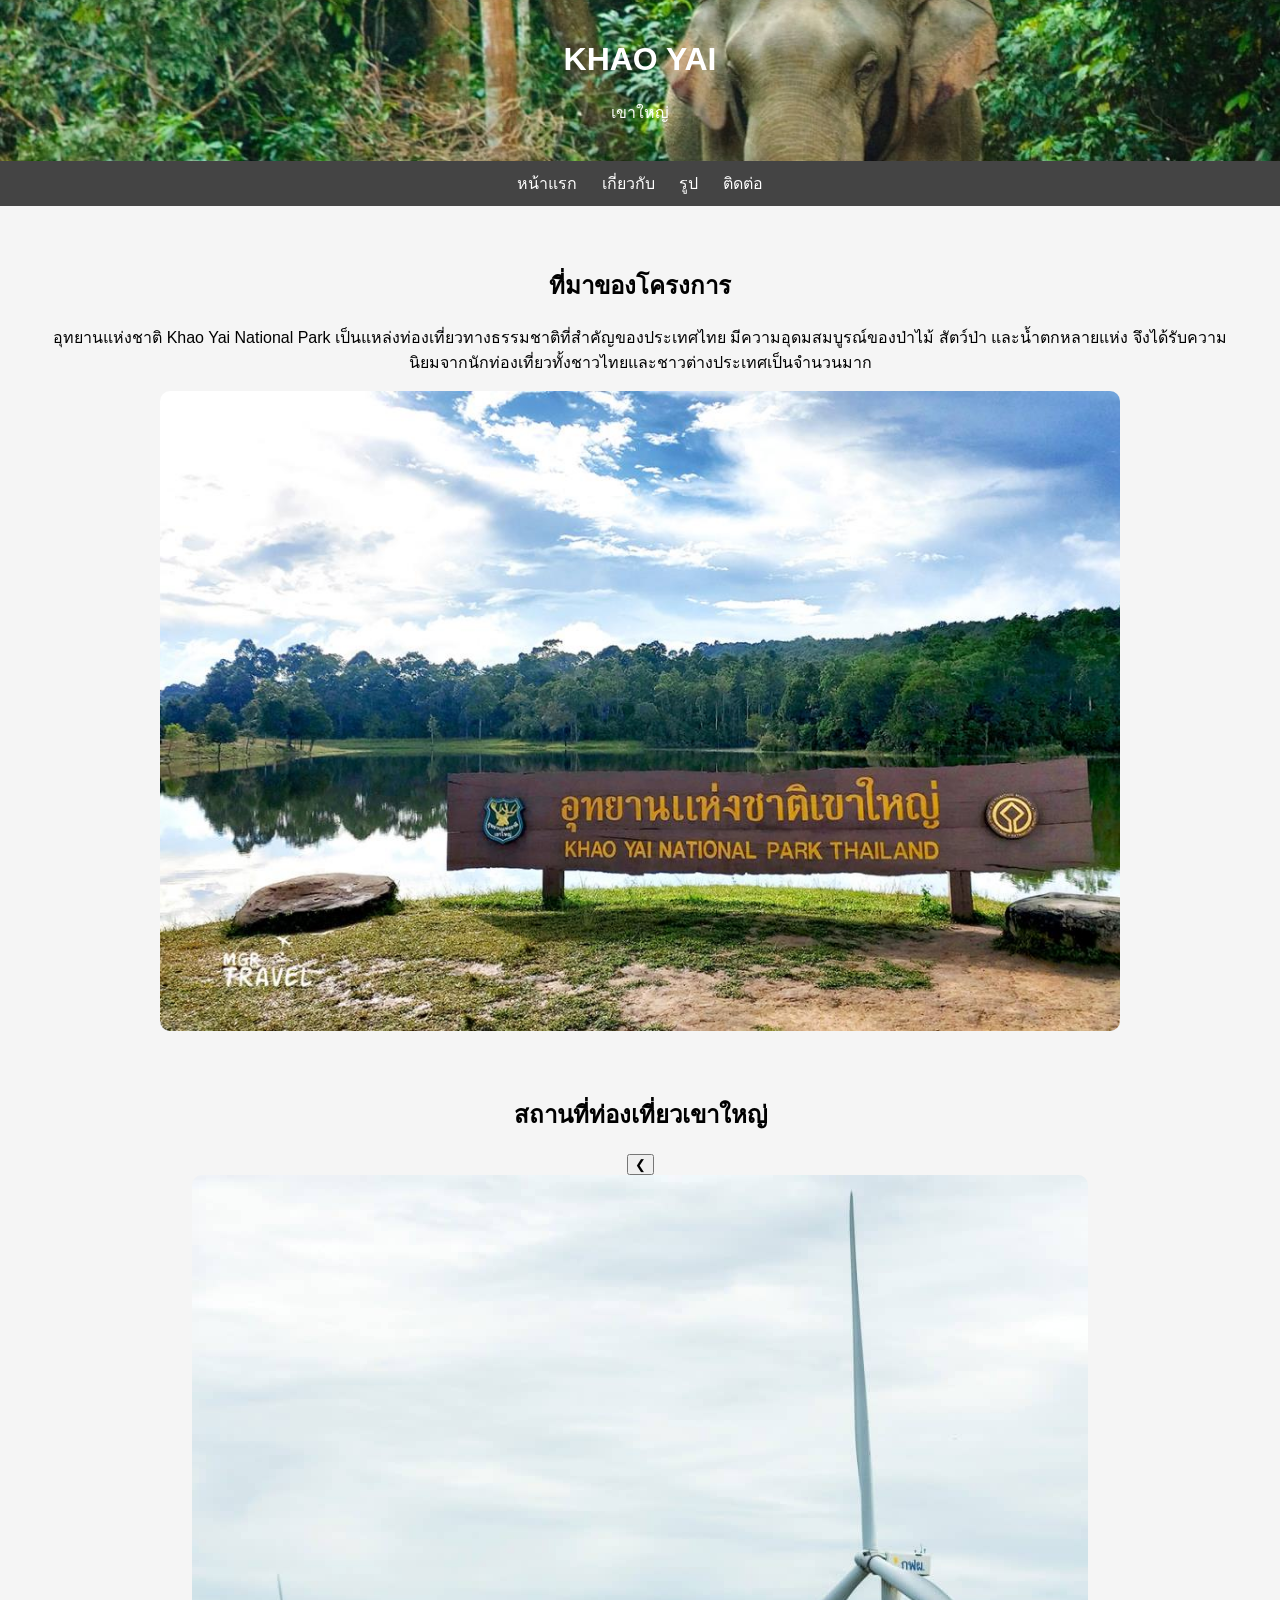
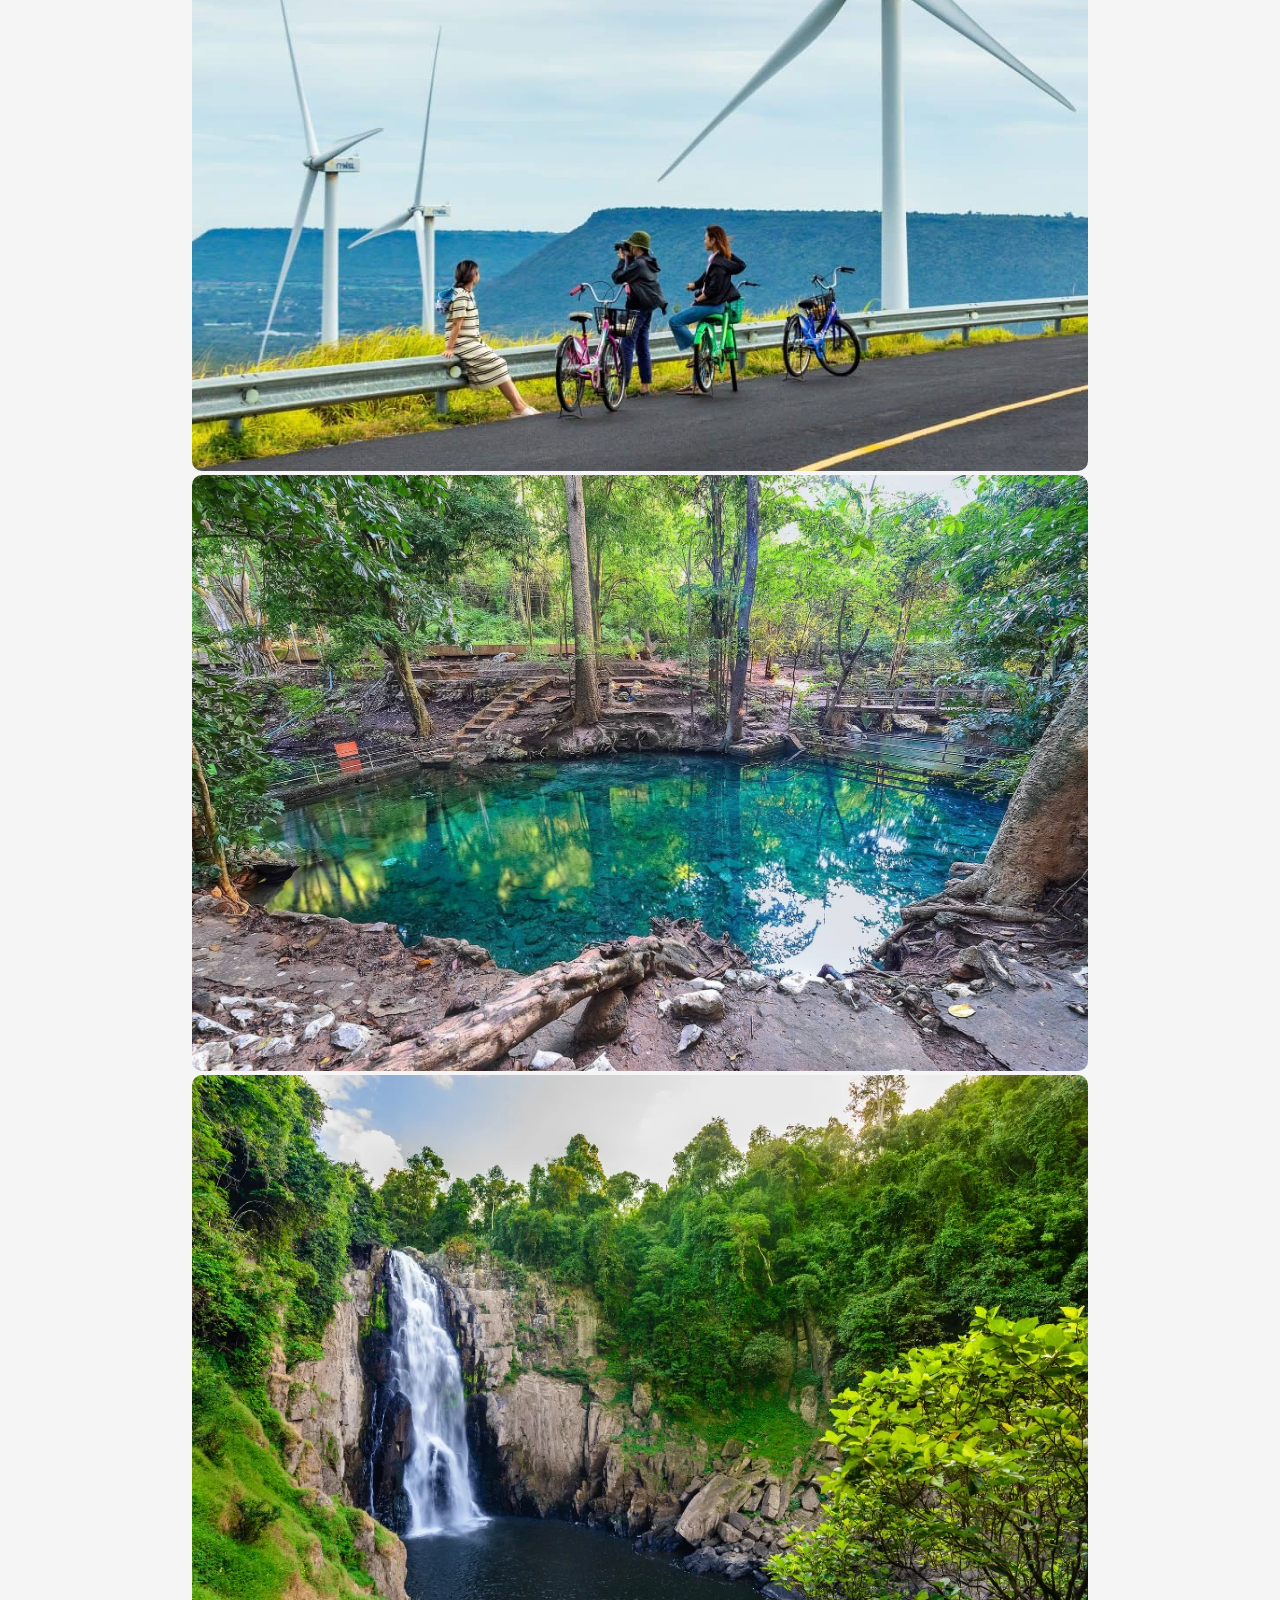
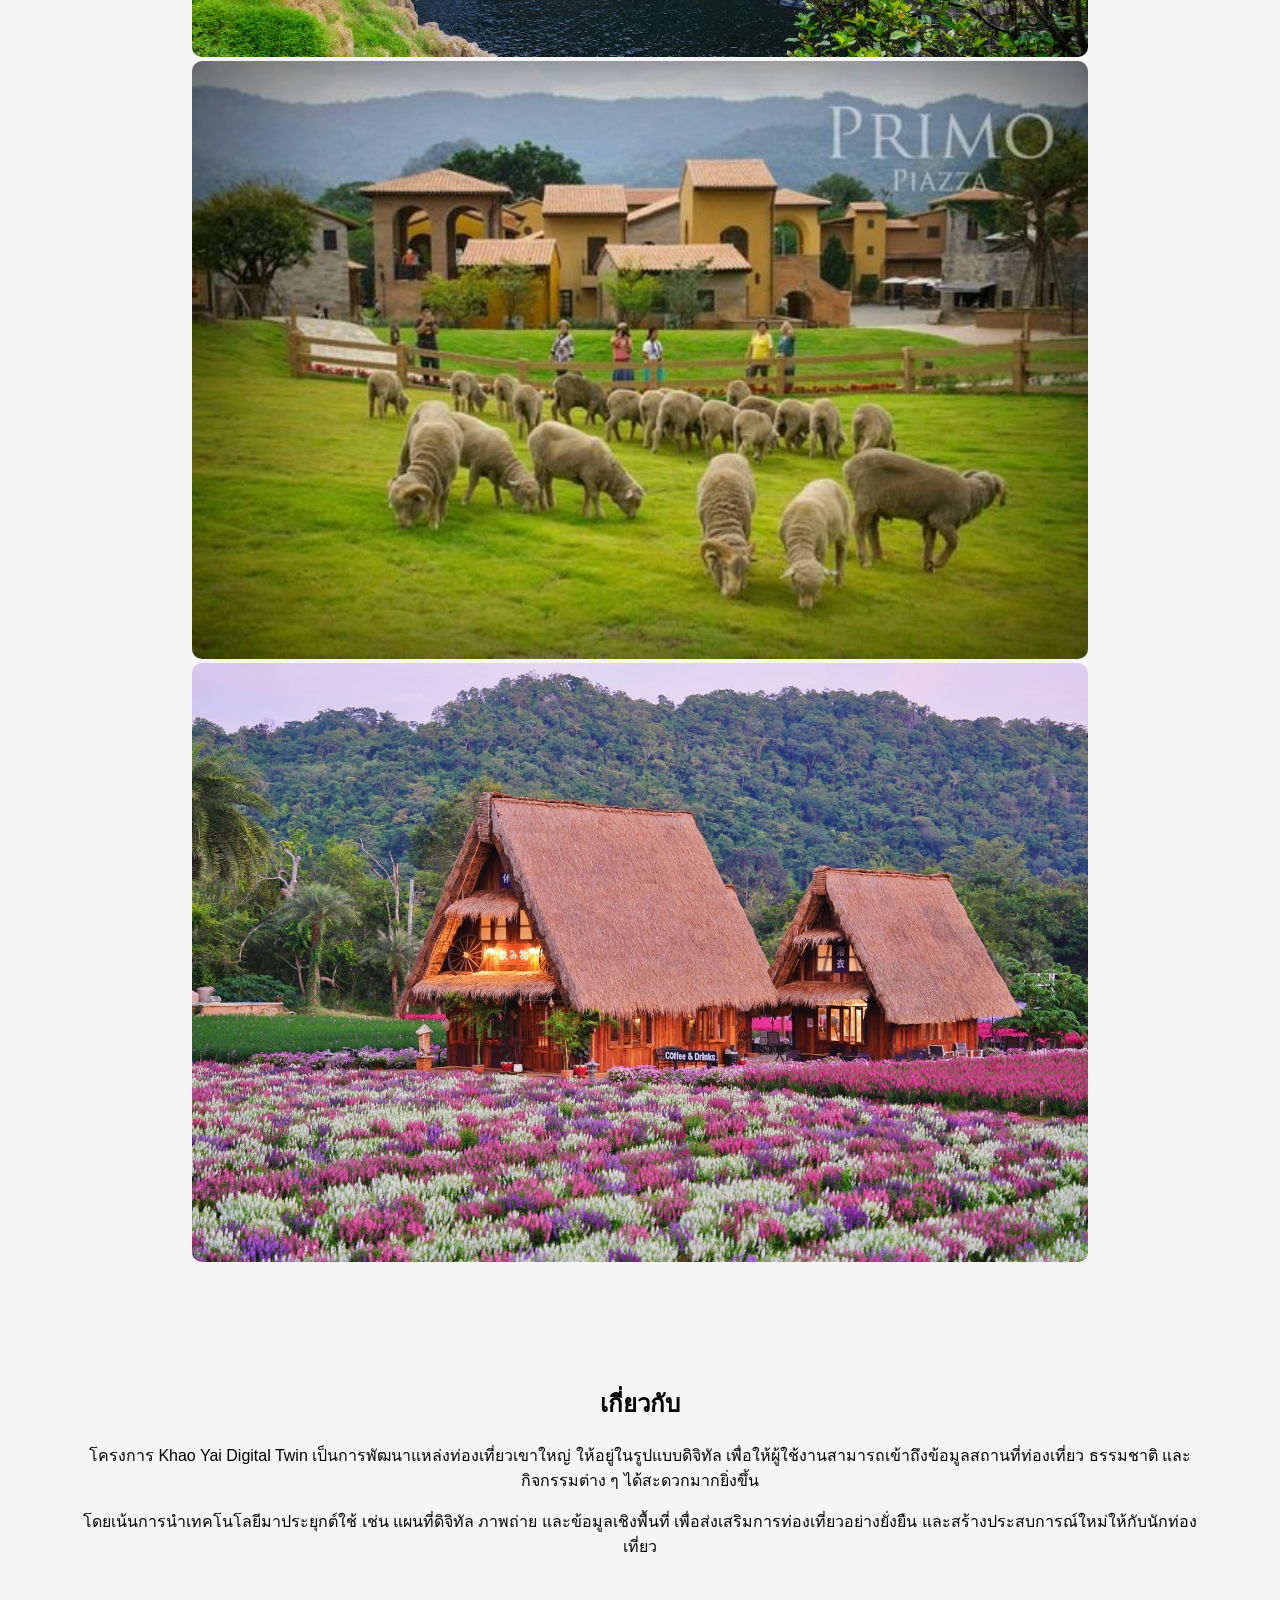
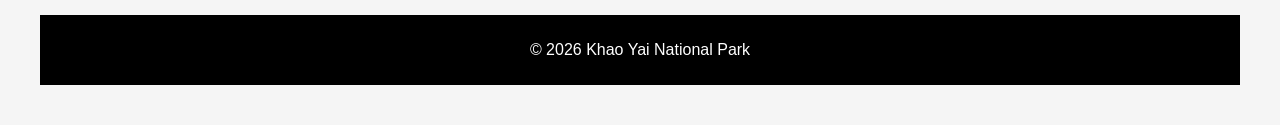
==== commit effabcc7: "Update index.html" ====
--- a/index.html
+++ b/index.html
@@ -77,7 +77,7 @@
 <section>
 
 <h2>สถานที่ท่องเที่ยวเขาใหญ่</h2>
-    });
+    
 </script>
 <div class="slider-container">
     <button class="prev" onclick="moveSlide(-1)">&#10094;</button>
@@ -99,20 +99,6 @@
             <img src="ที่เที่ยว5.jpg" onclick="openModal(this.src)">
         </div>
     </div>
-
-    <button class="next" onclick="moveSlide(1)">&#10095;</button>
-</div>
-</section>
-<div class="slider-container">
-  <img src="ที่เที่ยว1.jpg" class="slide">
-  <img src="ที่เที่ยว2.jpg" class="slide">
-  <img src="ที่เที่ยว3.jpg" class="slide">
-  <img src="ที่เที่ยว4.jpg" class="slide">
-  <img src="ที่เที่ยว5.jpeg" class="slide">
-    
-  <button onclick="slide(-1)">Back</button>
-  <button onclick="slide(1)">Next</button>
-</div>
 <!-- Modal (รูปใหญ่) -->
 <div id="modal" class="modal" onclick="closeModal()">
   <img id="modalImg">
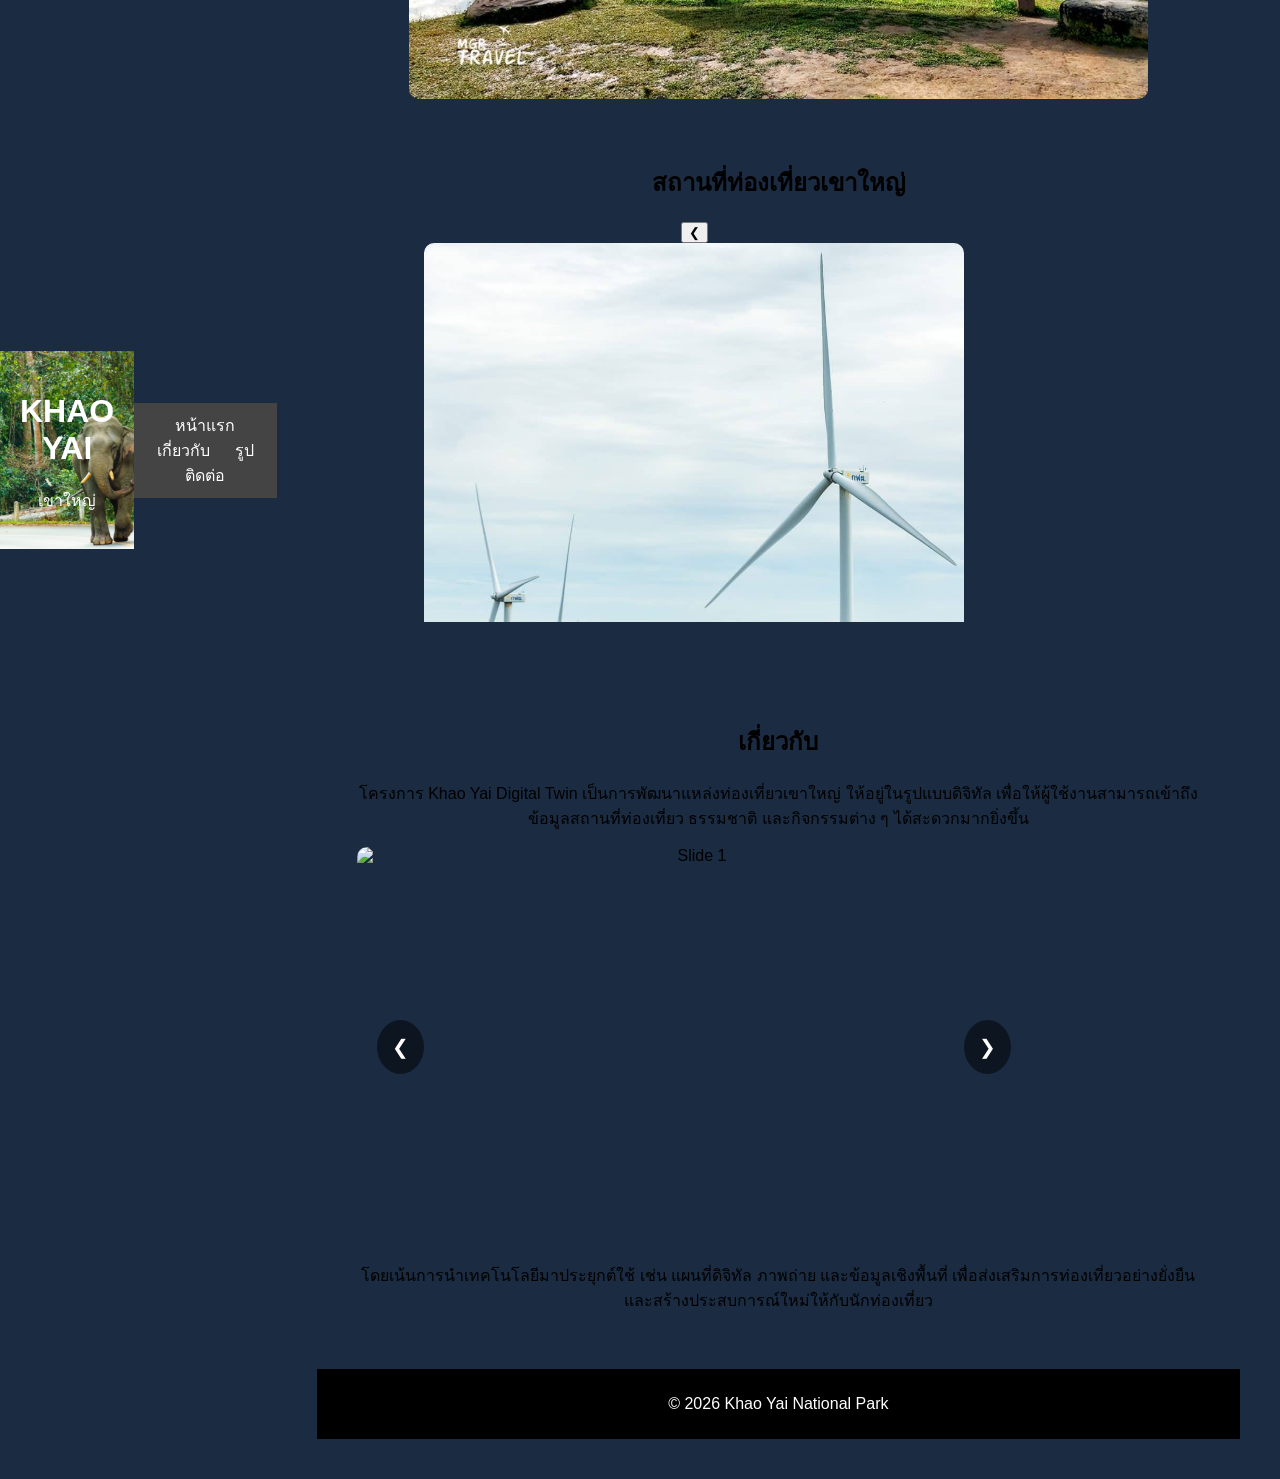
==== commit f0989894: "Update index.html" ====
--- a/index.html
+++ b/index.html
@@ -99,6 +99,14 @@
             <img src="ที่เที่ยว5.jpg" onclick="openModal(this.src)">
         </div>
     </div>
+    <div class="slider-container">
+    <button class="prev" onclick="moveSlide(-1)">&#10094;</button>
+    
+    <div class="slider" id="mainSlider">
+        </div>
+
+    <button class="next" onclick="moveSlide(1)">&#10095;</button> 
+</div>
 <!-- Modal (รูปใหญ่) -->
 <div id="modal" class="modal" onclick="closeModal()">
   <img id="modalImg">
@@ -111,7 +119,108 @@
     ให้อยู่ในรูปแบบดิจิทัล เพื่อให้ผู้ใช้งานสามารถเข้าถึงข้อมูลสถานที่ท่องเที่ยว
     ธรรมชาติ และกิจกรรมต่าง ๆ ได้สะดวกมากยิ่งขึ้น
   </p>
-
+<!DOCTYPE html>
+<html lang="en">
+<head>
+    <meta charset="UTF-8">
+    <title>Smooth Slider Example</title>
+    <style>
+        /* CSS สำหรับจัดหน้าตาให้เหมือนตัวอย่าง */
+        body {
+            background-color: #1A2B42; /* สีพื้นหลังตามรูป */
+            margin: 0;
+            display: flex;
+            justify-content: center;
+            align-items: center;
+            height: 100vh;
+        }
+
+        .slider-container {
+            position: relative;
+            width: 80%;
+            height: 400px; /* ปรับขนาดตามต้องการ */
+            overflow: hidden; /* ซ่อนส่วนที่เกิน */
+        }
+
+        /* สำหรับปุ่มซ้าย-ขวา */
+        .btn {
+            position: absolute;
+            top: 50%;
+            transform: translateY(-50%);
+            background-color: rgba(0, 0, 0, 0.5); /* พื้นหลังปุ่มโปร่งแสง */
+            color: white;
+            border: none;
+            padding: 15px;
+            cursor: pointer;
+            z-index: 10;
+            border-radius: 50%;
+            font-size: 20px;
+        }
+        .btn-prev { left: 20px; }
+        .btn-next { right: 20px; }
+
+        /* หัวใจหลัก: การจัดเรียงรูปภาพให้ลื่นไหล */
+        .slides {
+            display: flex; /* ใช้ flex เพื่อให้รูปเรียงต่อกัน */
+            width: 100%;
+            height: 100%;
+            /* transition สำคัญมาก: กำหนดให้เคลื่อนที่นุ่มนวล 0.5 วินาที */
+            transition: transform 0.5s ease-in-out; 
+        }
+
+        .slides img {
+            width: 100%;
+            height: 100%;
+            object-fit: cover; /* จัดรูปให้พอดีกรอบ */
+            flex-shrink: 0; /* ป้องกันรูปหด */
+        }
+
+    </style>
+</head>
+<body>
+
+<div class="slider-container">
+    <button class="btn btn-prev" onclick="moveSlide(-1)">&#10094;</button>
+    <button class="btn btn-next" onclick="moveSlide(1)">&#10095;</button>
+
+    <div class="slides">
+        <img src="https://via.placeholder.com/800x400/808080/FFFFFF?text=Slide+1" alt="Slide 1">
+        <img src="https://via.placeholder.com/800x400/A0A0A0/000000?text=Slide+2" alt="Slide 2">
+        <img src="https://via.placeholder.com/800x400/C0C0C0/000000?text=Slide+3" alt="Slide 3">
+    </div>
+</div>
+
+<script>
+    let currentSlide = 0;
+    const slides = document.querySelector('.slides');
+    const totalSlides = document.querySelectorAll('.slides img').length;
+
+    function moveSlide(direction) {
+        currentSlide += direction;
+
+        // วนลูปกลับ
+        if (currentSlide < 0) {
+            currentSlide = totalSlides - 1;
+        } else if (currentSlide >= totalSlides) {
+            currentSlide = 0;
+        }
+
+        updateSlidePosition();
+    }
+
+    function updateSlidePosition() {
+        // คำนวณระยะที่ต้องเลื่อน (ตัวอย่าง: สไลด์ที่ 1 คือ 0%, สไลด์ที่ 2 คือ -100%)
+        const offset = -currentSlide * 100;
+        slides.style.transform = translateX(${offset}%);
+    }
+
+    // เริ่มต้นแสดงรูปแรก
+    updateSlidePosition();
+
+</script>
+
+</body>
+</html>
   <p>
     โดยเน้นการนำเทคโนโลยีมาประยุกต์ใช้ เช่น แผนที่ดิจิทัล ภาพถ่าย และข้อมูลเชิงพื้นที่
     เพื่อส่งเสริมการท่องเที่ยวอย่างยั่งยืน และสร้างประสบการณ์ใหม่ให้กับนักท่องเที่ยว
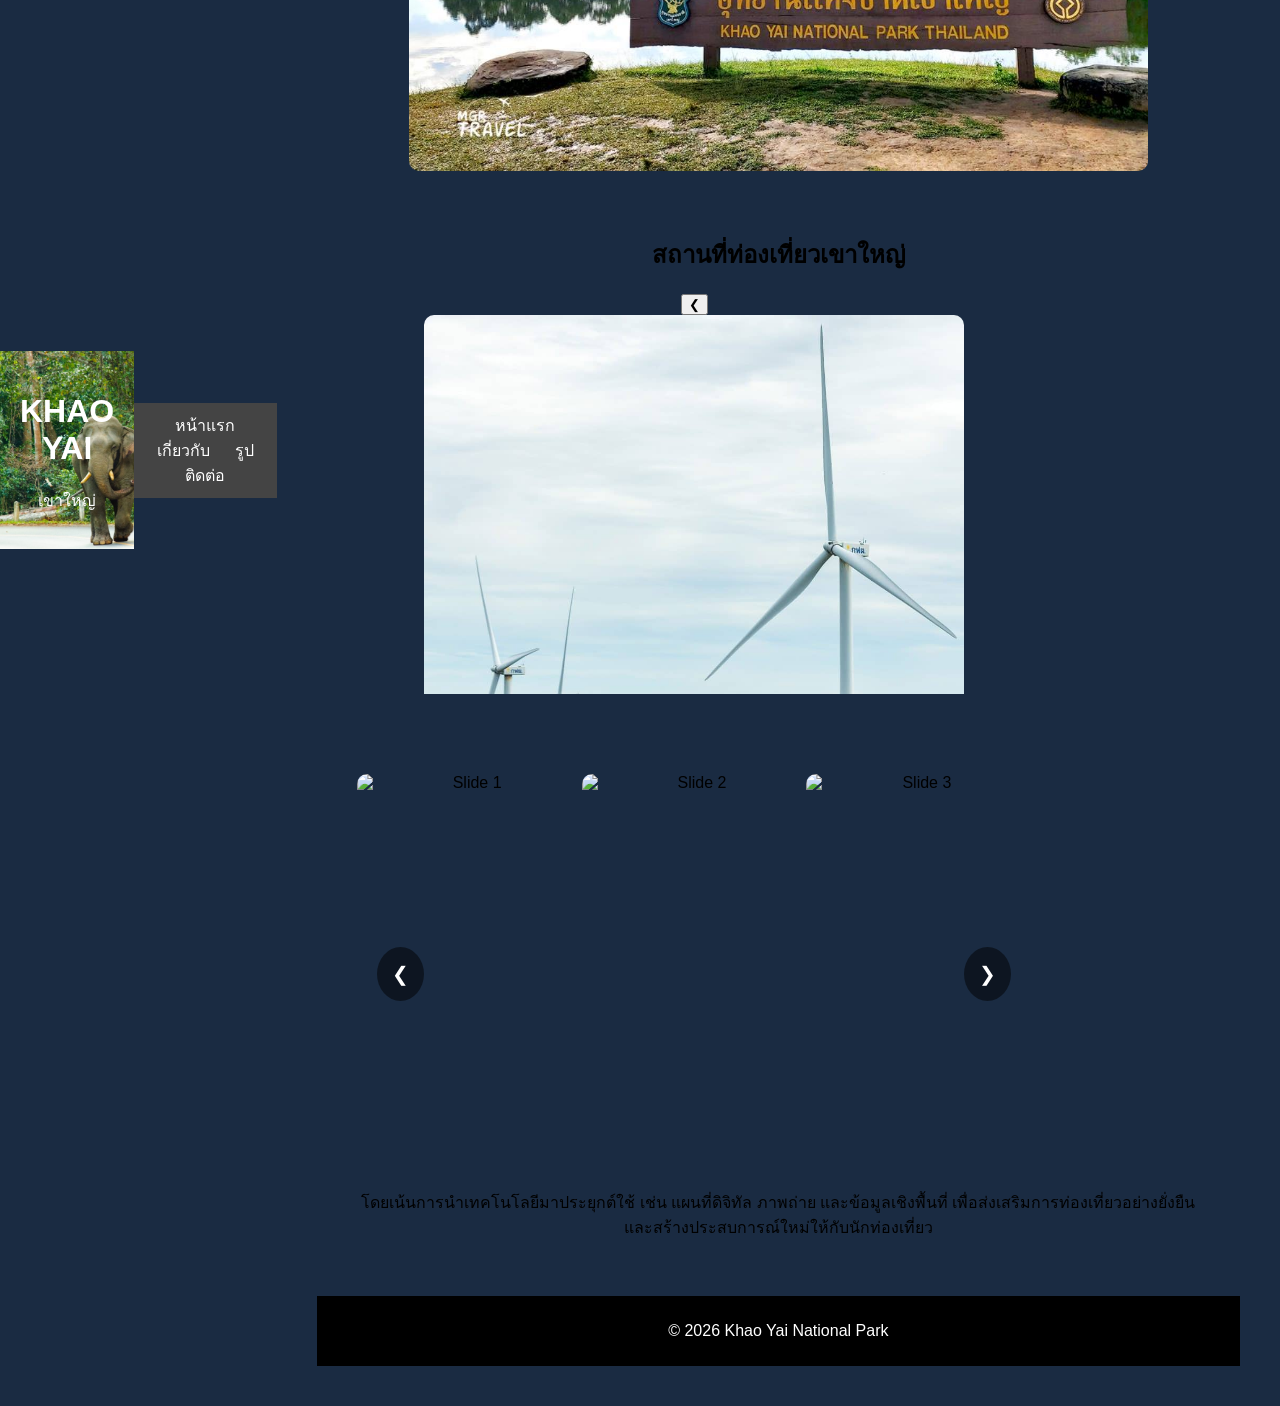
==== commit 623a89d7: "Update index.html" ====
--- a/index.html
+++ b/index.html
@@ -113,12 +113,7 @@
 </div>
 </section>
 <section id="about">
-  <h2>เกี่ยวกับ</h2>
-  <p>
-    โครงการ Khao Yai Digital Twin เป็นการพัฒนาแหล่งท่องเที่ยวเขาใหญ่
-    ให้อยู่ในรูปแบบดิจิทัล เพื่อให้ผู้ใช้งานสามารถเข้าถึงข้อมูลสถานที่ท่องเที่ยว
-    ธรรมชาติ และกิจกรรมต่าง ๆ ได้สะดวกมากยิ่งขึ้น
-  </p>
+
 <!DOCTYPE html>
 <html lang="en">
 <head>
@@ -167,7 +162,12 @@
             /* transition สำคัญมาก: กำหนดให้เคลื่อนที่นุ่มนวล 0.5 วินาที */
             transition: transform 0.5s ease-in-out; 
         }
-
+  <h2>เกี่ยวกับ</h2>
+  <p>
+    โครงการ Khao Yai Digital Twin เป็นการพัฒนาแหล่งท่องเที่ยวเขาใหญ่
+    ให้อยู่ในรูปแบบดิจิทัล เพื่อให้ผู้ใช้งานสามารถเข้าถึงข้อมูลสถานที่ท่องเที่ยว
+    ธรรมชาติ และกิจกรรมต่าง ๆ ได้สะดวกมากยิ่งขึ้น
+  </p>
         .slides img {
             width: 100%;
             height: 100%;
